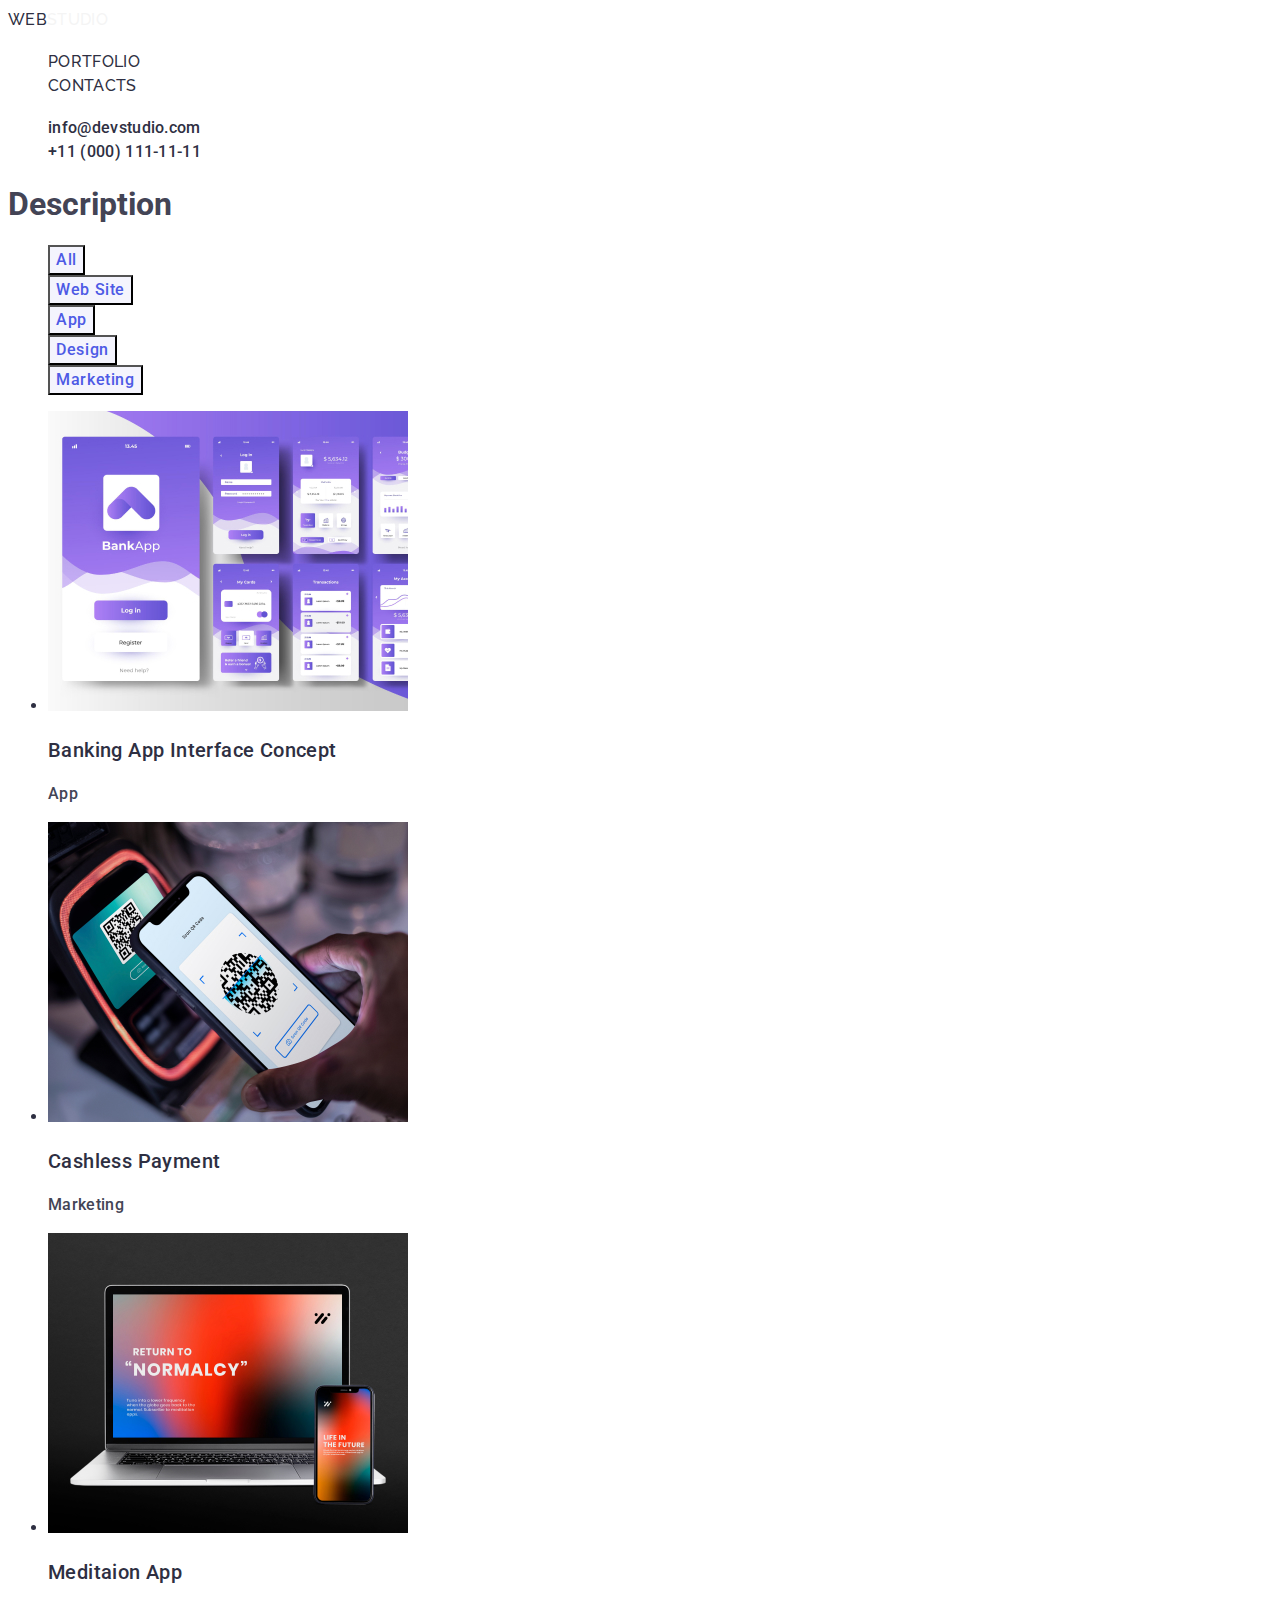
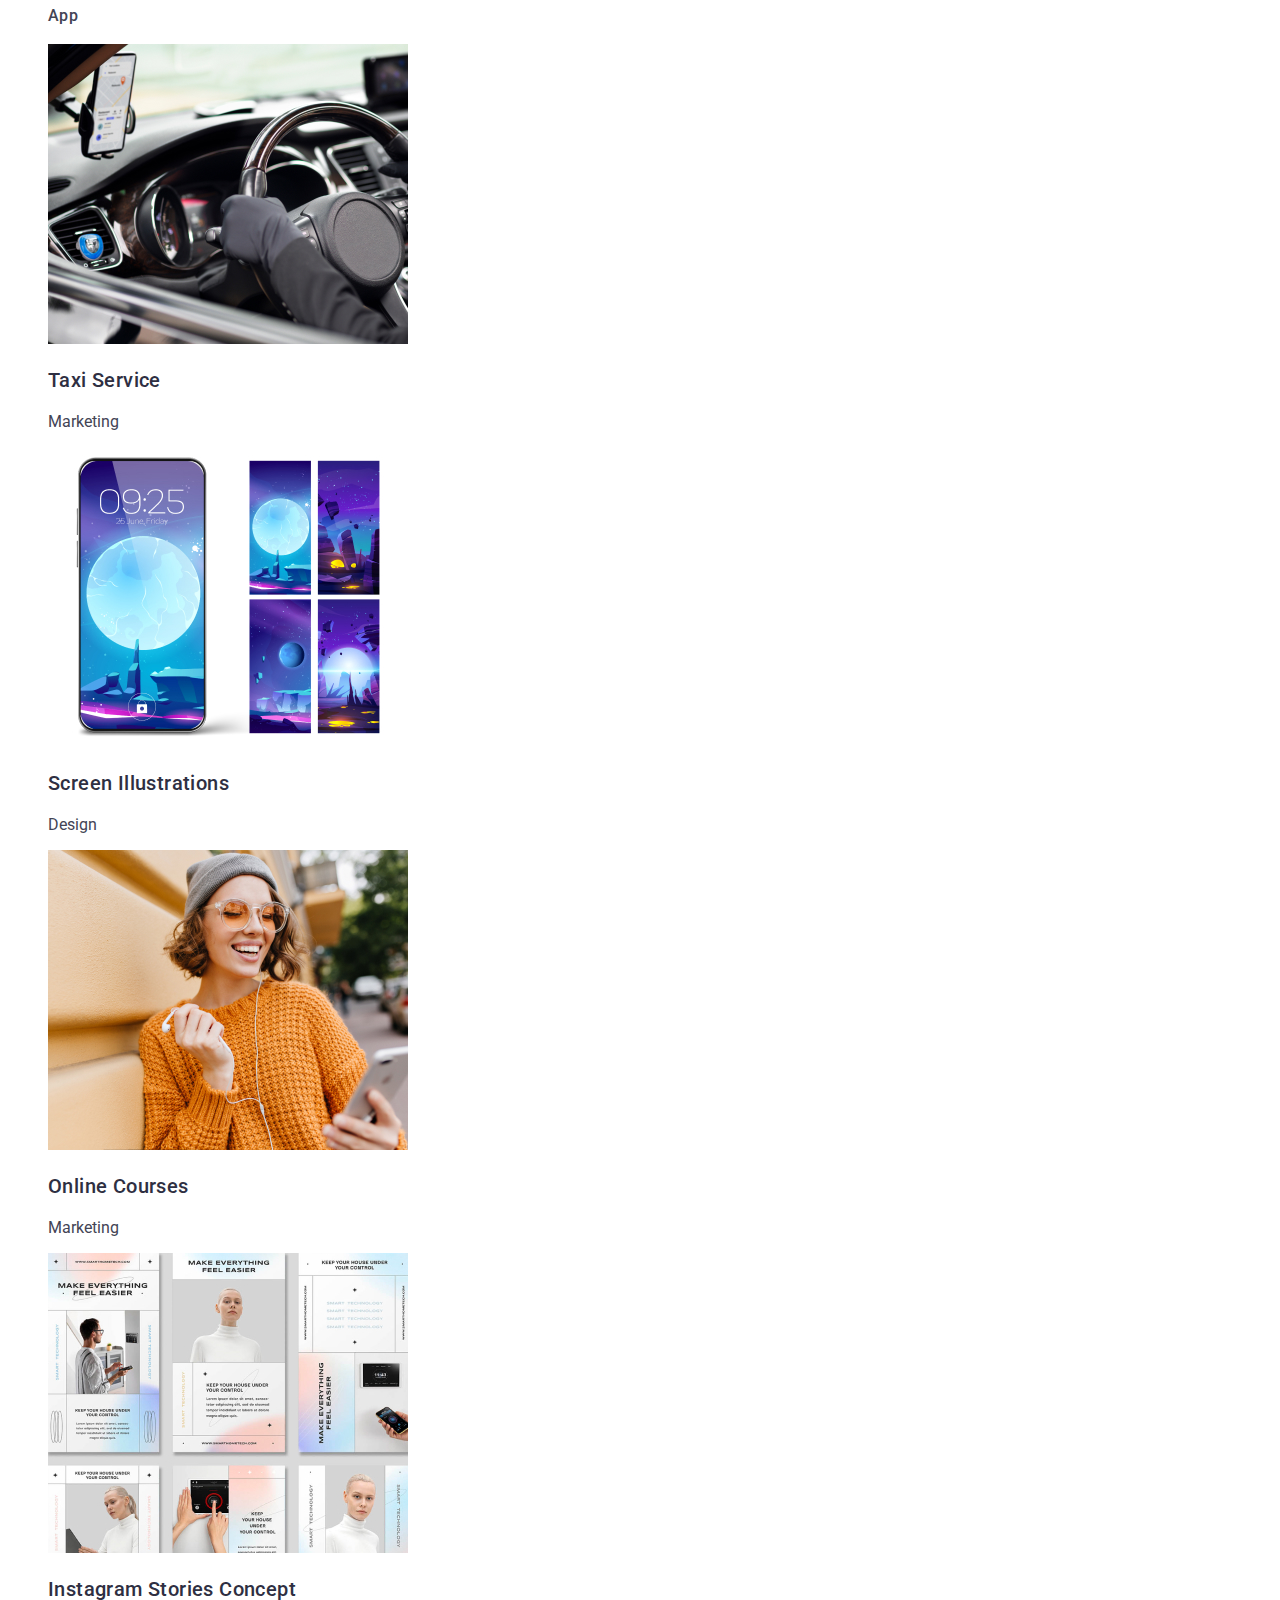
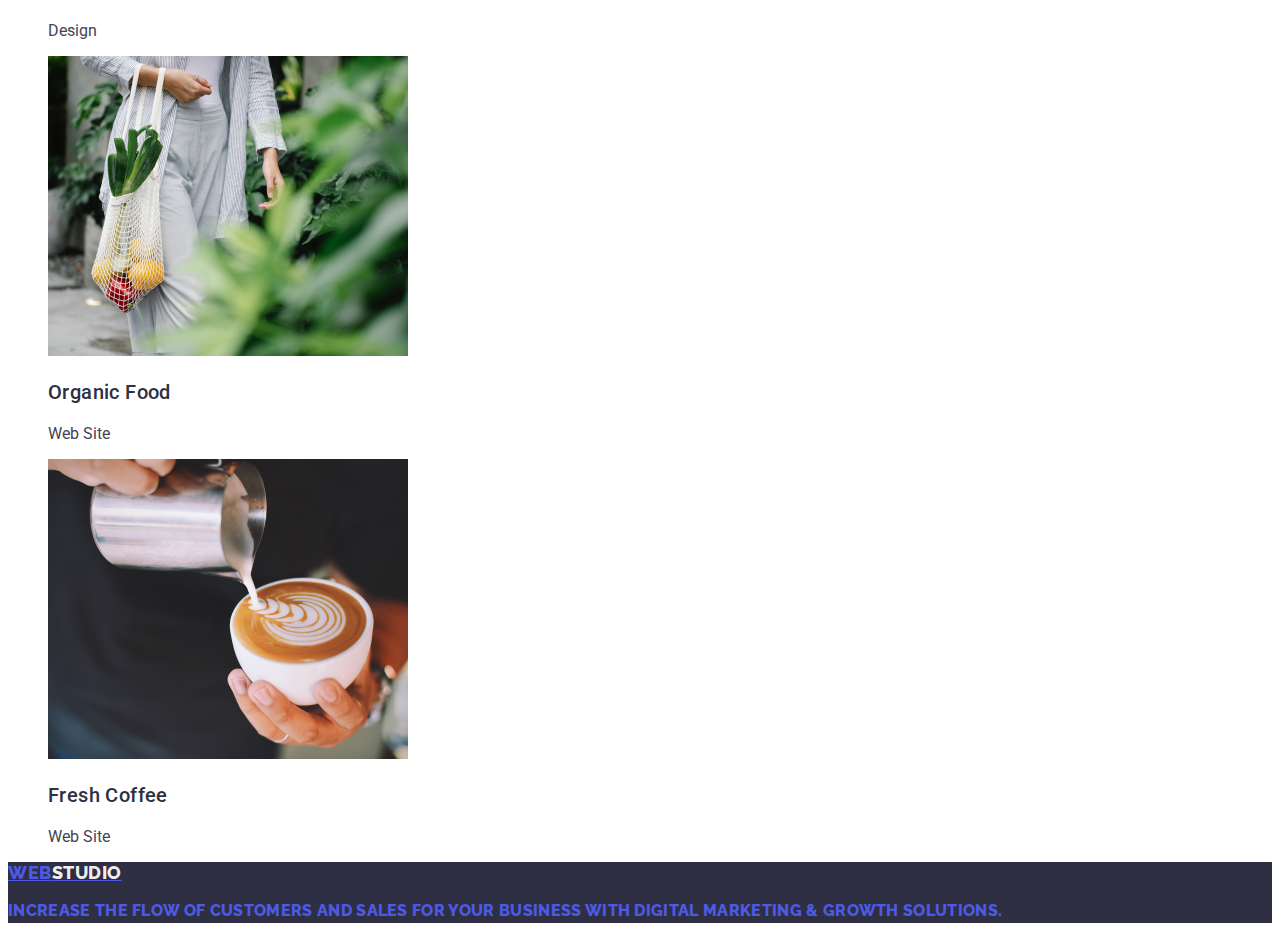
==== portfolio.html @ 6e653386 "class21" ====
<!DOCTYPE html>
<html lang="en">
  <head>
    <meta charset="UTF-8" />
    <title>EFFECTIVE SOLUTIONS FOR YOUR BUSINESS</title>
    <link rel="preconnect" href="https://fonts.googleapis.com" />
    <link rel="preconnect" href="https://fonts.gstatic.com" crossorigin />
    <link
      href="https://fonts.googleapis.com/css2?family=Raleway:wght@800&family=Roboto:wght@400;500;700&display=swap"
      rel="stylesheet"
    />
    <link rel="stylesheet" href="./css/styles.css" />
  </head>
  <body class="body">
    <header>
      <nav class="nav">
        <a class="link" href="./index.html"
          >Web<span class="span">Studio</span></a
        >
        <ul class="list">
          <li class="link2">
            <a class="link" href="./portfolio.html">Portfolio</a>
          </li>
          <li>
            <a class="link" href="./contacts.html">Contacts</a>
          </li>
        </ul>
      </nav>
      <address class="address-list">
        <ul class="list">
          <li>
            <a class="link" href="mailto:info@devstudio.com"
              >info@devstudio.com</a
            >
          </li>
          <li>
            <a class="link" href="tel:+110001111111">+11 (000) 111-11-11</a>
          </li>
        </ul>
      </address>
    </header>
    <main>
      <section>
        <h1>Description</h1>
        <ul class="list">
          <li>
            <button class="button" type="button">All</button>
          </li>
          <li>
            <button class="button" type="button">Web Site</button>
          </li>
          <li>
            <button class="button" type="button">App</button>
          </li>
          <li>
            <button class="button" type="button">Design</button>
          </li>
          <li>
            <button class="button" type="button">Marketing</button>
          </li>
        </ul>
        <ul class="link">
          <li>
            <img
              src="./images/Projectcard1.jpg"
              alt="Projectcard1"
              width="360"
            />
            <h3 class="title2">Banking App Interface Concept</h3>
            <p class="ptitle">App</p>
          </li>
          <li>
            <img
              src="./images/Projectcard2.jpg"
              alt="Projectcard2"
              width="360"
            />
            <h3 class="title2">Cashless Payment</h3>
            <p class="ptitle">Marketing</p>
          </li>
          <li>
            <img
              src="./images/Projectcard3.jpg"
              alt="Projectcard3"
              width="360"
            />
            <h3 class="title2">Meditaion App</h3>
            <p class="ptitle">App</p>
          </li>
        </ul>
        <ul class="list">
          <li>
            <img
              src="./images/Projectcard4.jpg"
              alt="Projectcard4"
              width="360"
            />
            <h3 class="title2">Taxi Service</h3>
            <p class="titlep">Marketing</p>
          </li>
          <li>
            <img
              src="./images/Projectcard5.jpg"
              alt="Projectcard5"
              width="360"
            />
            <h3 class="title2">Screen Illustrations</h3>
            <p class="titlep">Design</p>
          </li>
          <li>
            <img
              src="./images/Projectcard6.jpg"
              alt="Projectcard6"
              width="360"
            />
            <h3 class="title2">Online Courses</h3>
            <p class="titlep">Marketing</p>
          </li>
        </ul>
        <ul class="list">
          <li>
            <img
              src="./images/Projectcard7.jpg"
              alt="Projectcard7"
              width="360"
            />
            <h3 class="title2">Instagram Stories Concept</h3>
            <p class="titlep">Design</p>
          </li>
          <li>
            <img
              src="./images/Projectcard8.jpg"
              alt="Projectcard8"
              width="360"
            />
            <h3 class="title2">Organic Food</h3>
            <p class="titlep">Web Site</p>
          </li>
          <li>
            <img
              src="./images/Projectcard9.jpg"
              alt="Projectcard9"
              width="360"
            />
            <h3 class="title2">Fresh Coffee</h3>
            <p class="titlep">Web Site</p>
          </li>
        </ul>
      </section>
    </main>
    <footer class="footer">
      <a class="nav" href="./index.html">Web<span class="span">Studio</span></a>
      <p class="footer-p">
        Increase the flow of customers and sales for your business with digital
        marketing & growth solutions.
      </p>
    </footer>
  </body>
</html>
---- css/styles.css ----
:root {
  --brand-color: #2e2f42;
}
.body {
  font-family: "Roboto", sans-serif;
  color: #434455;
  background-color: #ffffffff;
}
.nav {
  font-family: "Raleway", sans-serif;
  font-weight: 800;
  font-size: 18px;
  line-height: 1.17;
  letter-spacing: 0.03em;
  text-transform: uppercase;
  color: #4d5ae5;
}
.link {
  text-decoration: none;
  font-weight: 500;
  font-size: 16px;
  line-height: 1.5;
  letter-spacing: 0.02em;
  color: var(--brand-color);
}
.list {
  list-style: none;
}
.span {
  color: #f4f4f4fd;
}
.link2 {
  text-decoration: none;
}
.link:hover,
.link:focus {
  color: #404bbf;
}
.address-list {
  font-style: normal;
}
.section {
  background-color: var(--brand-color);
}
.title {
  font-size: 56px;
  line-height: 1.07;
  text-align: center;
  letter-spacing: 0.02em;
  color: #ffffff;
}
.button {
  background-color: #f4f4fd;
  font-family: "Roboto", sans-serif;
  font-weight: 500;
  font-size: 16px;
  line-height: 1.5;
  letter-spacing: 0.04em;
  color: #4d5ae5;
  cursor: pointer;
}
.button:hover,
.button:focus {
  background-color: #404bbf;
  color: #ffffffff;
}
.title2 {
  font-weight: 500;
  font-size: 20px;
  line-height: 1.2;
  letter-spacing: 0.02em;
  color: var(--brand-color);
}
.ptitle {
  font-size: 16px;
  line-height: 1.5;
  letter-spacing: 0.02em;
  color: #434455;
}
.footer {
  font-family: "Raleway", sans-serif;
  font-weight: 800;
  font-size: 18px;
  line-height: 1.17;
  letter-spacing: 0.03em;
  text-transform: uppercase;
  color: #4d5ae5;
  background-color: var(--brand-color);
}
.footer-p {
  line-height: 1.5;
  font-size: 16px;
  letter-spacing: 0.02em;
}
.title3 {
  font-size: 36px;
  line-height: 1.11;
  text-align: center;
  letter-spacing: 0.02em;
  text-transform: capitalize;
  color: var(--brand-color);
}
.section4 {
  background-color: #f4f4fd;
}
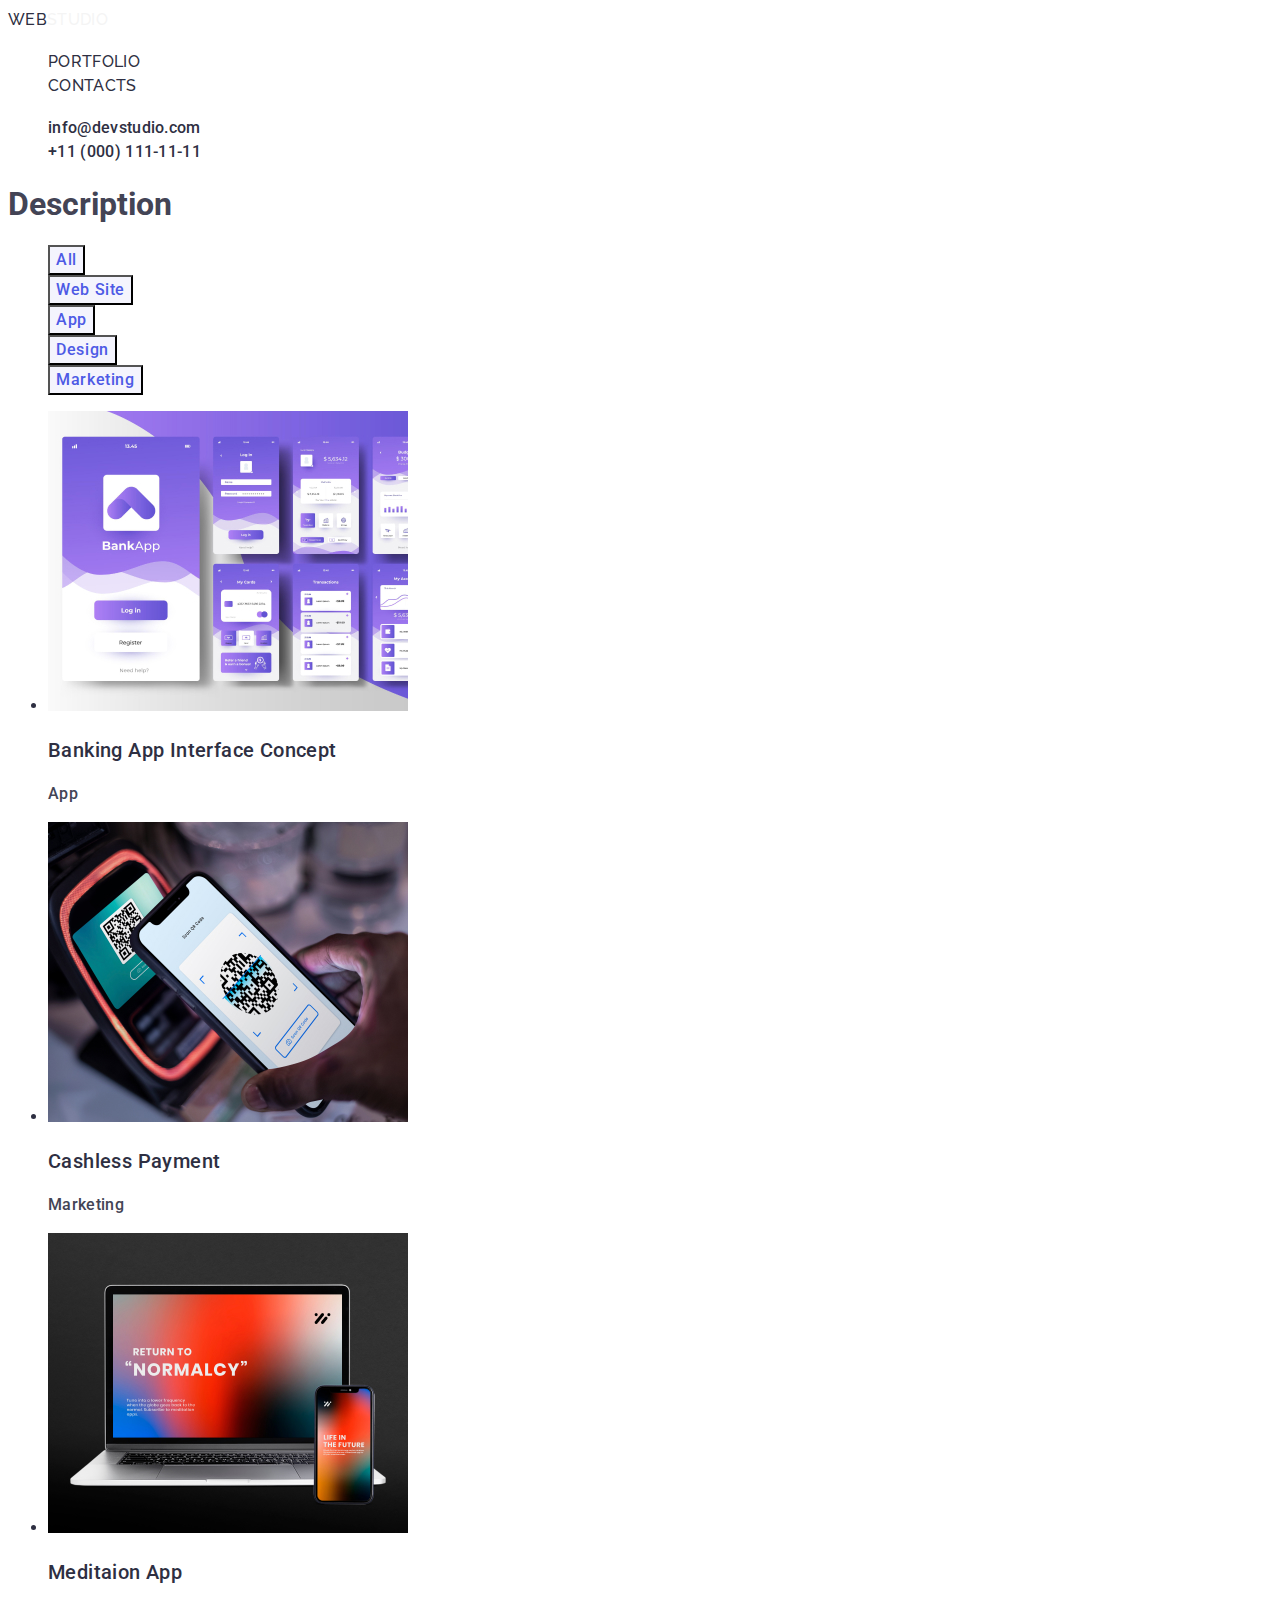
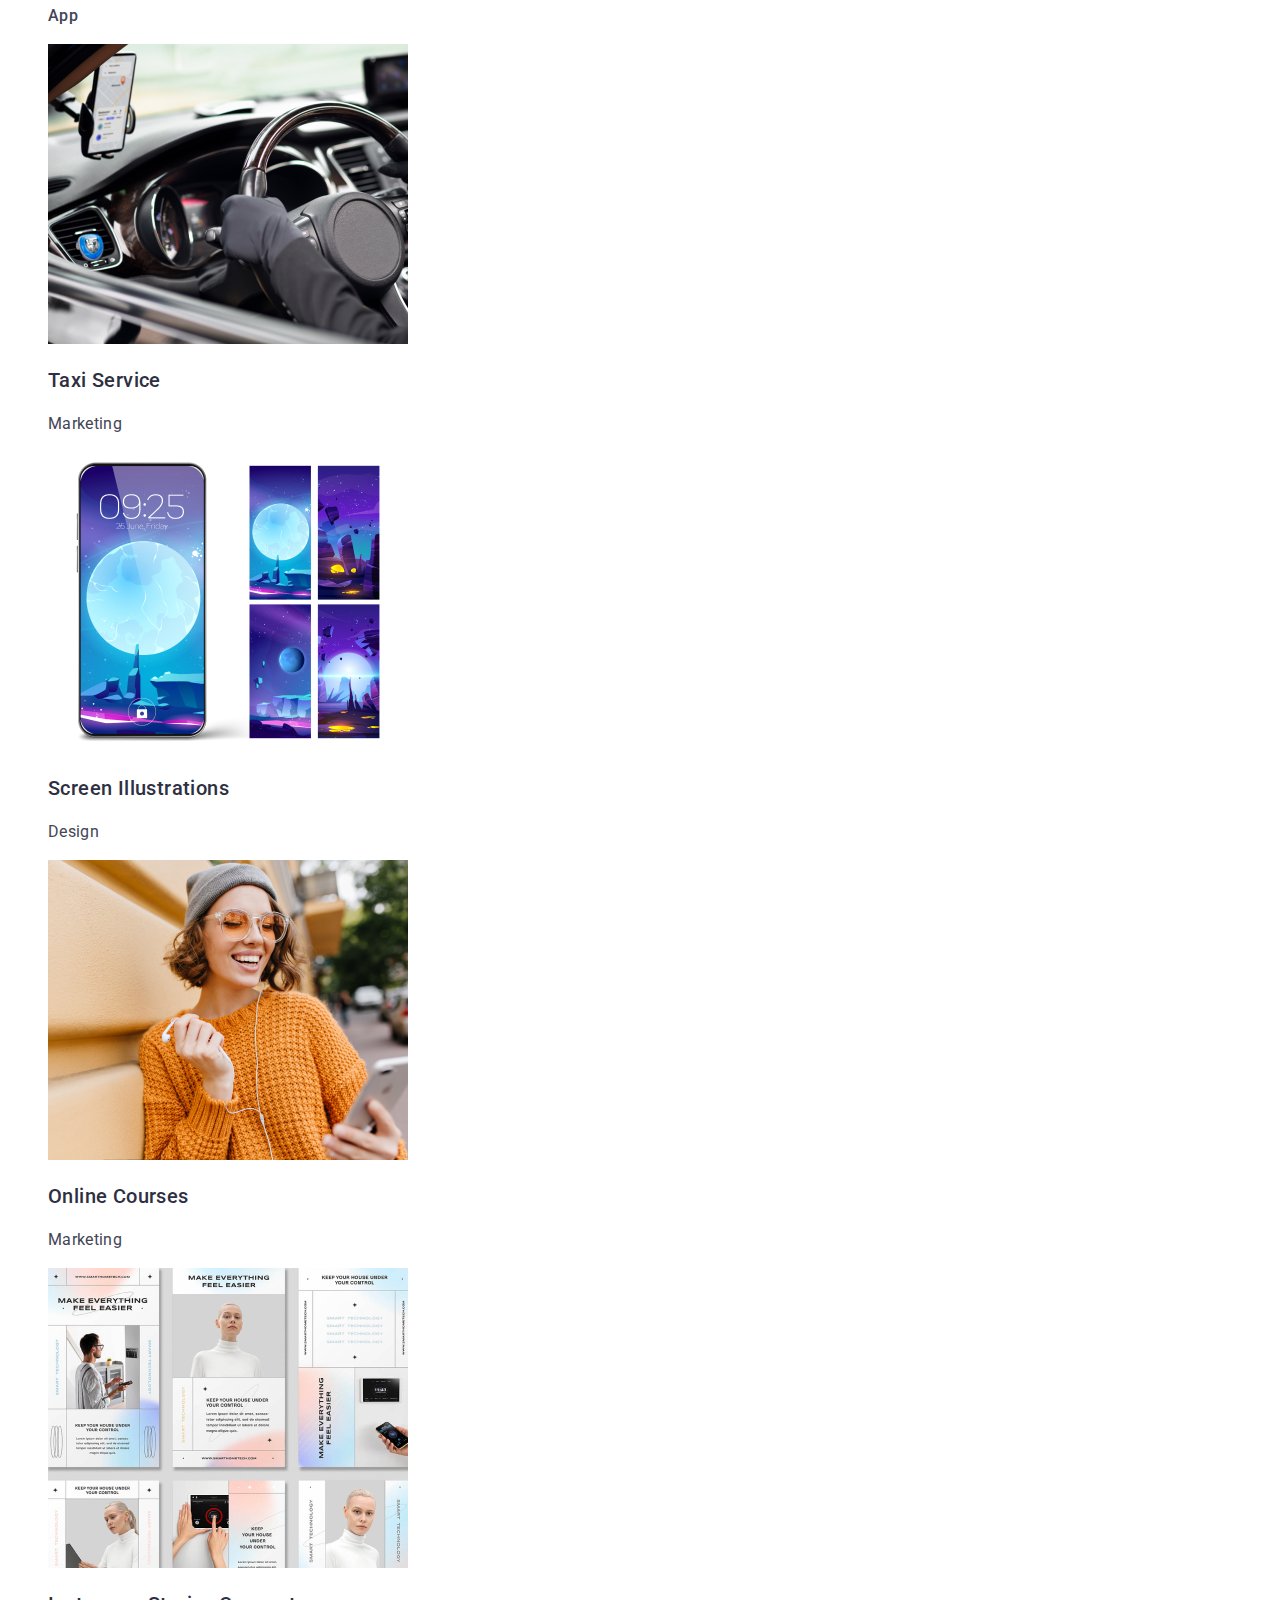
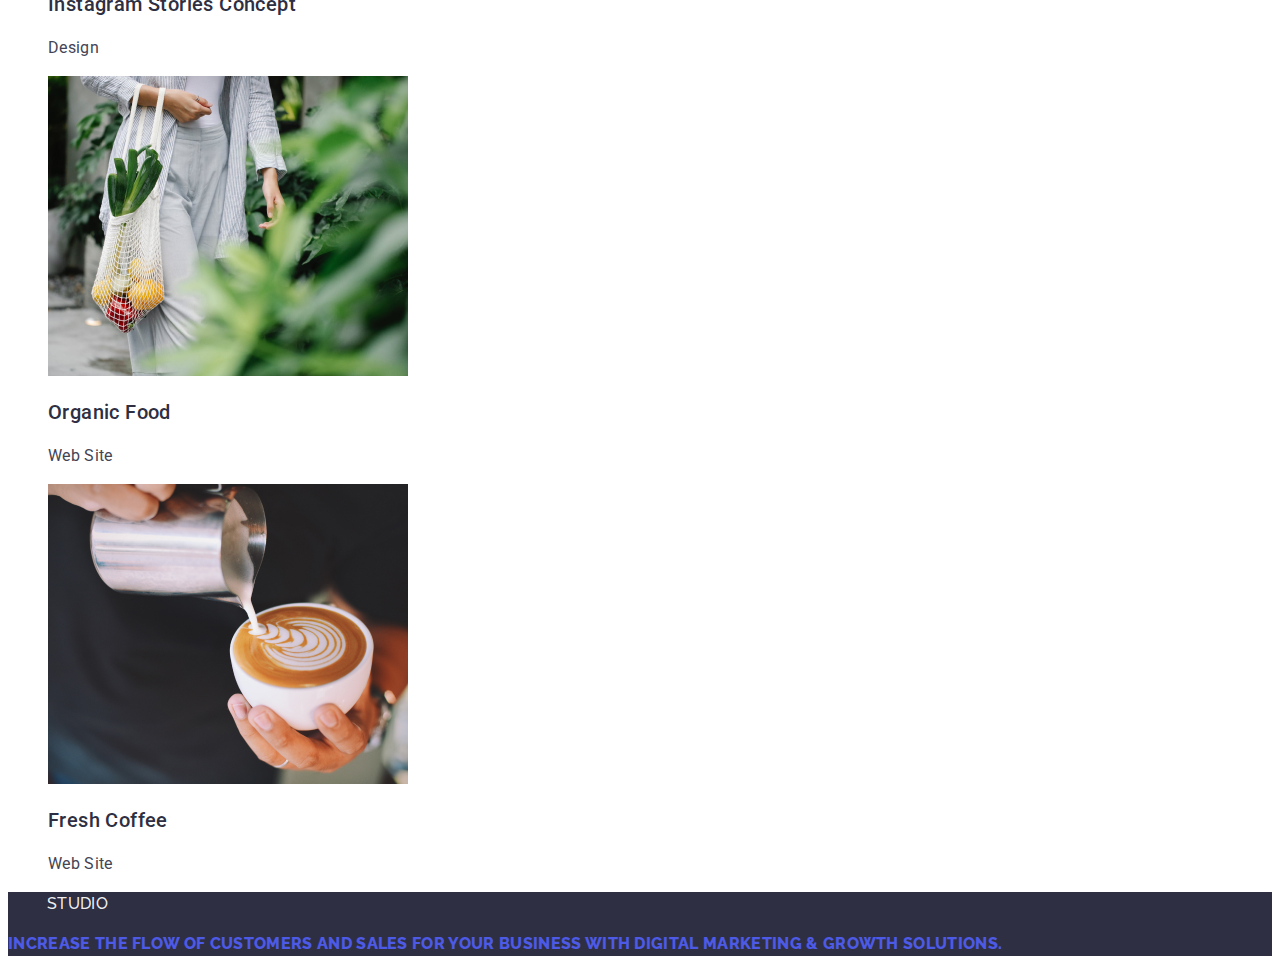
==== commit 8e330af5: "clasa22" ====
--- a/portfolio.html
+++ b/portfolio.html
@@ -96,7 +96,7 @@
               width="360"
             />
             <h3 class="title2">Taxi Service</h3>
-            <p class="titlep">Marketing</p>
+            <p class="ptitle">Marketing</p>
           </li>
           <li>
             <img
@@ -105,7 +105,7 @@
               width="360"
             />
             <h3 class="title2">Screen Illustrations</h3>
-            <p class="titlep">Design</p>
+            <p class="ptitle">Design</p>
           </li>
           <li>
             <img
@@ -114,7 +114,7 @@
               width="360"
             />
             <h3 class="title2">Online Courses</h3>
-            <p class="titlep">Marketing</p>
+            <p class="ptitle">Marketing</p>
           </li>
         </ul>
         <ul class="list">
@@ -125,7 +125,7 @@
               width="360"
             />
             <h3 class="title2">Instagram Stories Concept</h3>
-            <p class="titlep">Design</p>
+            <p class="ptitle">Design</p>
           </li>
           <li>
             <img
@@ -134,7 +134,7 @@
               width="360"
             />
             <h3 class="title2">Organic Food</h3>
-            <p class="titlep">Web Site</p>
+            <p class="ptitle">Web Site</p>
           </li>
           <li>
             <img
@@ -143,13 +143,15 @@
               width="360"
             />
             <h3 class="title2">Fresh Coffee</h3>
-            <p class="titlep">Web Site</p>
+            <p class="ptitle">Web Site</p>
           </li>
         </ul>
       </section>
     </main>
     <footer class="footer">
-      <a class="nav" href="./index.html">Web<span class="span">Studio</span></a>
+      <a class="link" href="./index.html"
+        >Web<span class="span">Studio</span></a
+      >
       <p class="footer-p">
         Increase the flow of customers and sales for your business with digital
         marketing & growth solutions.
--- a/css/styles.css
+++ b/css/styles.css
@@ -103,3 +103,17 @@
 .section4 {
   background-color: #f4f4fd;
 }
+.button-index {
+  background-color: #4d5ae5;
+  font-family: "Roboto", sans-serif;
+  font-weight: 500;
+  font-size: 16px;
+  line-height: 1.5;
+  letter-spacing: 0.04em;
+  color: #ffffff;
+  cursor: pointer;
+}
+.button-index:hover,
+.button-index:focus {
+  background-color: #404bbf;
+}
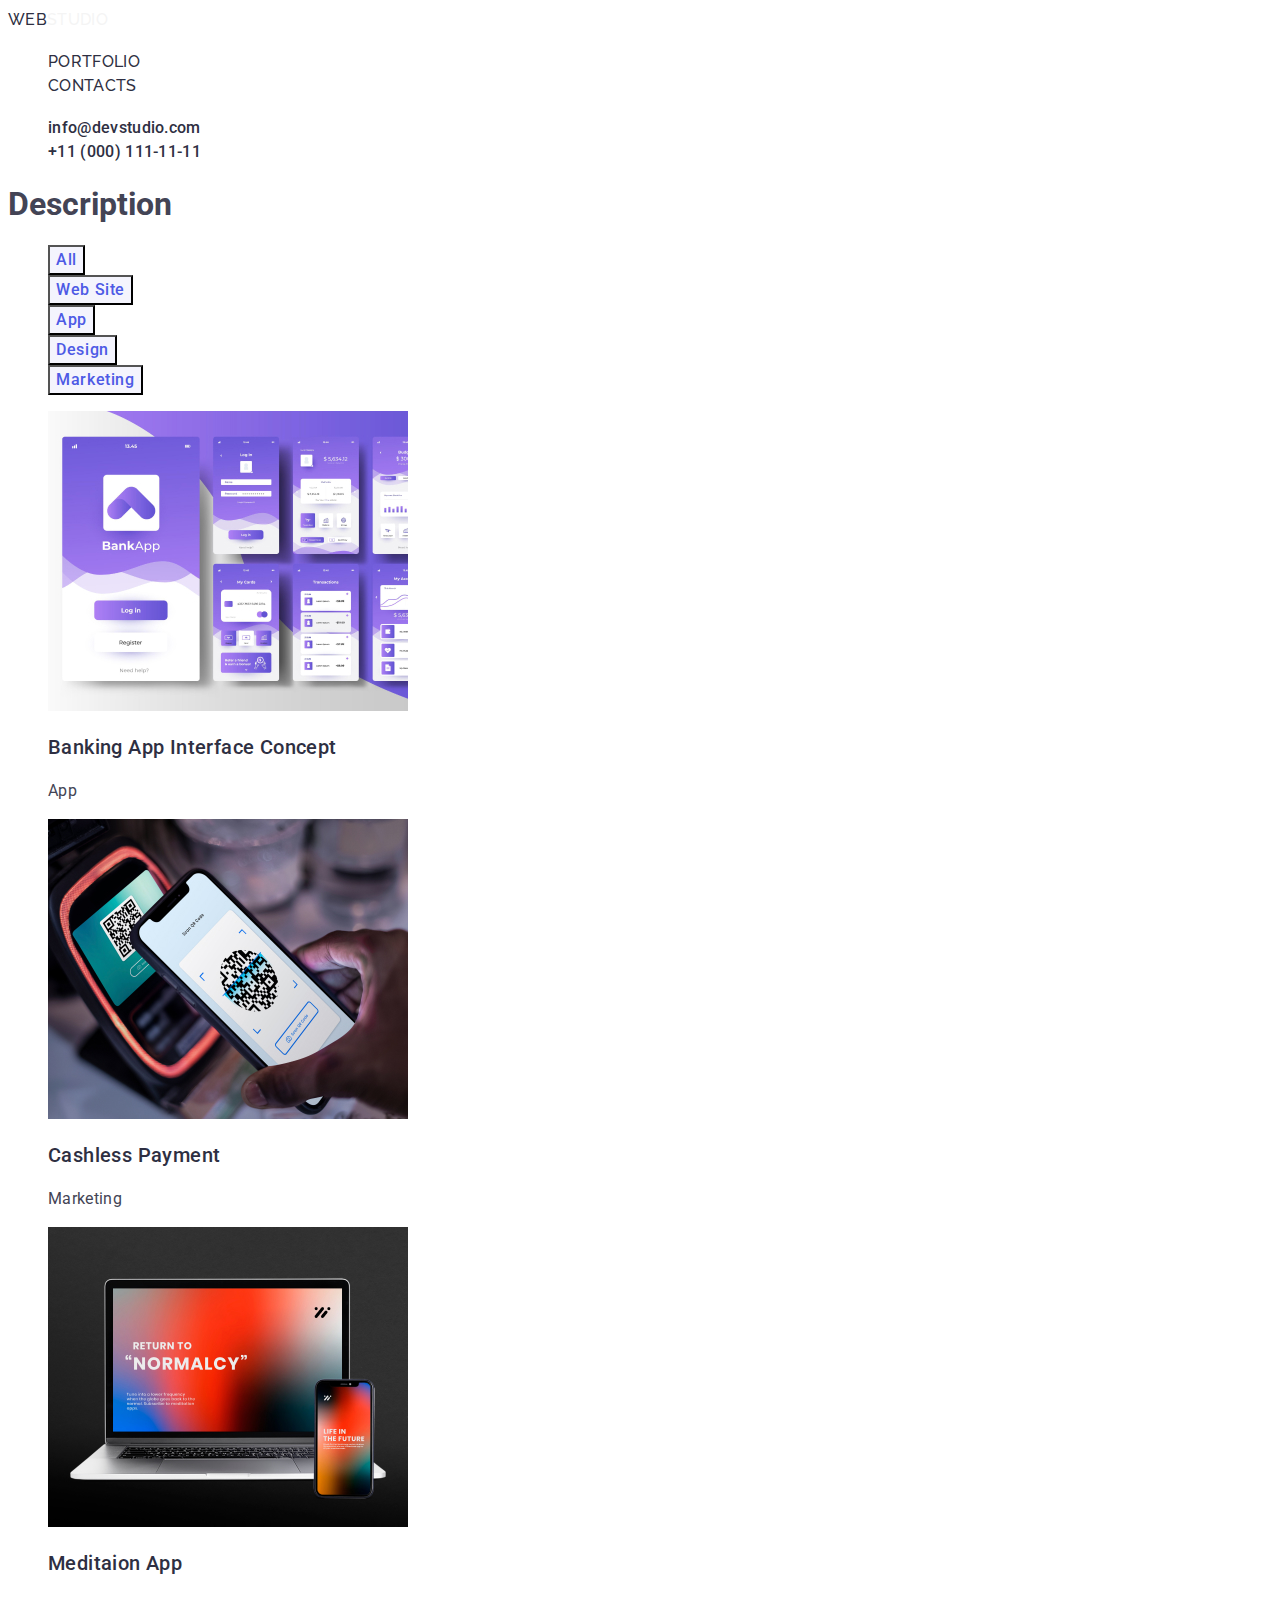
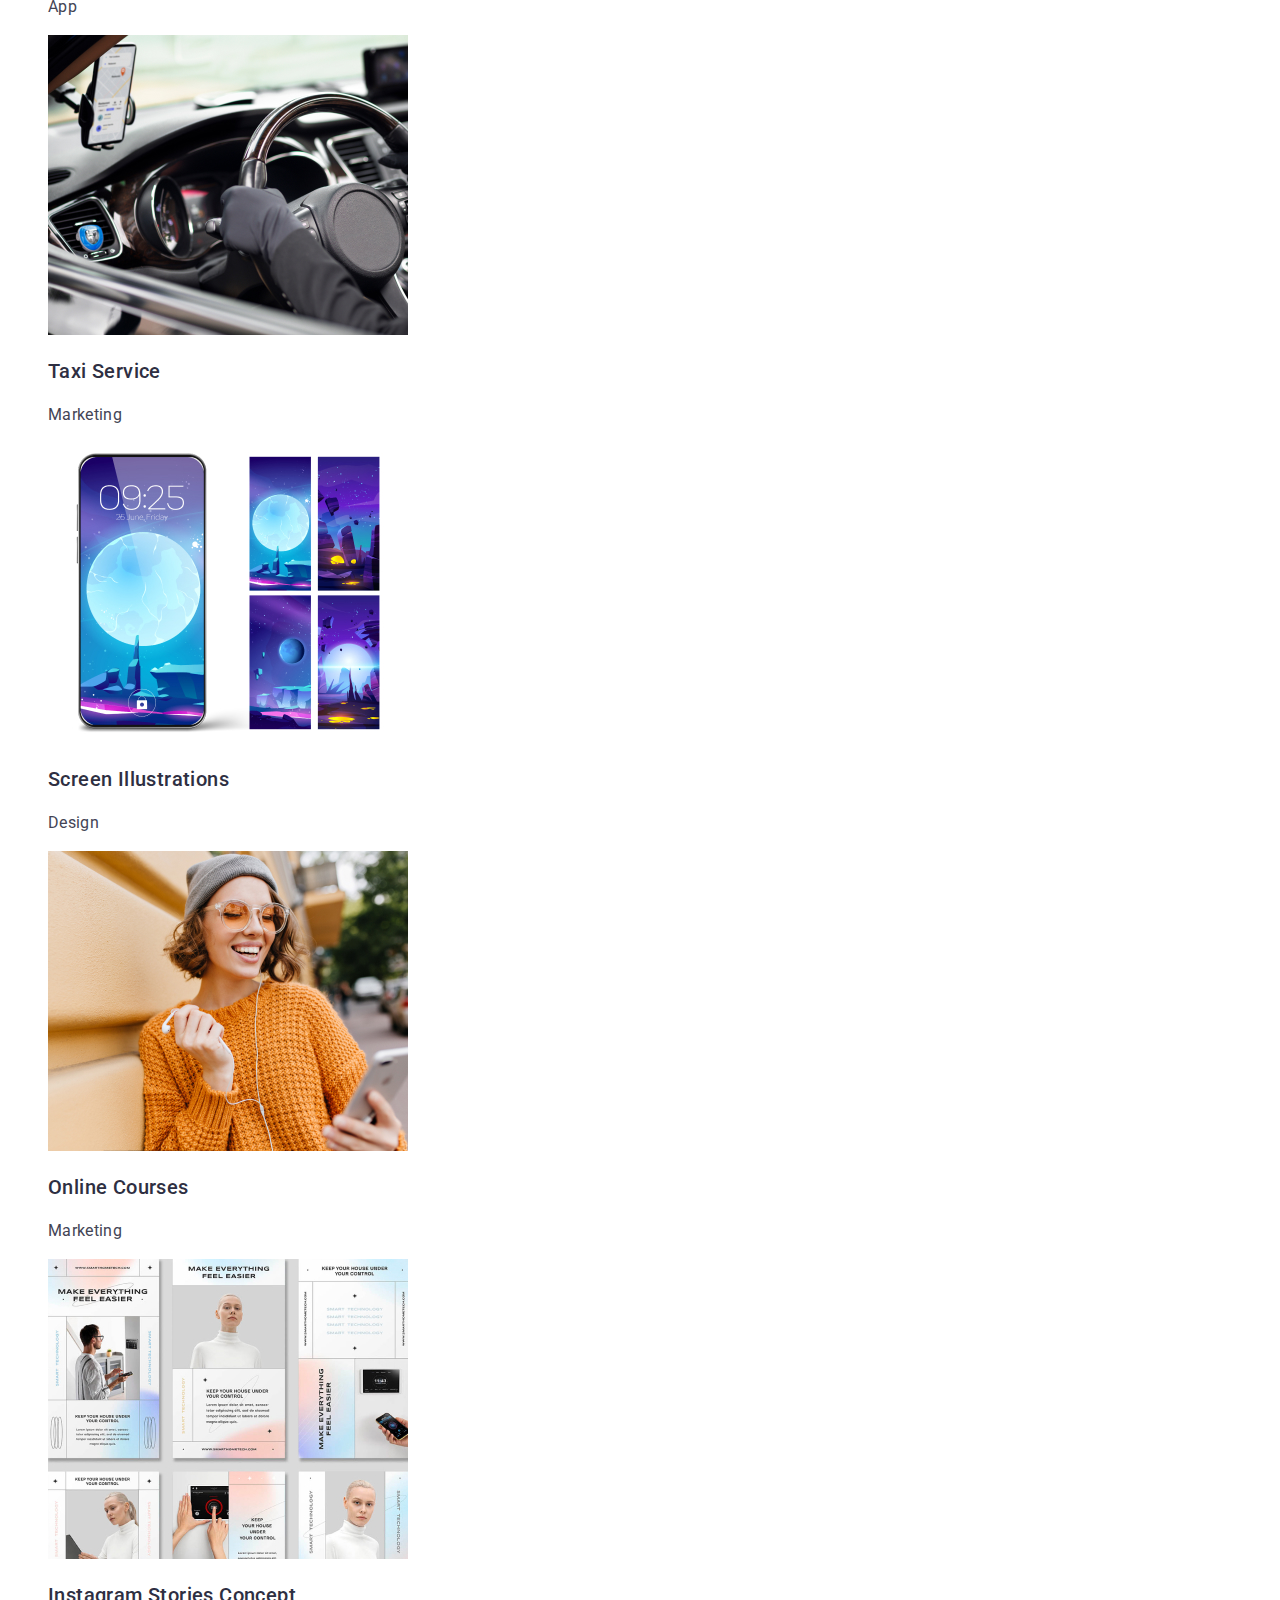
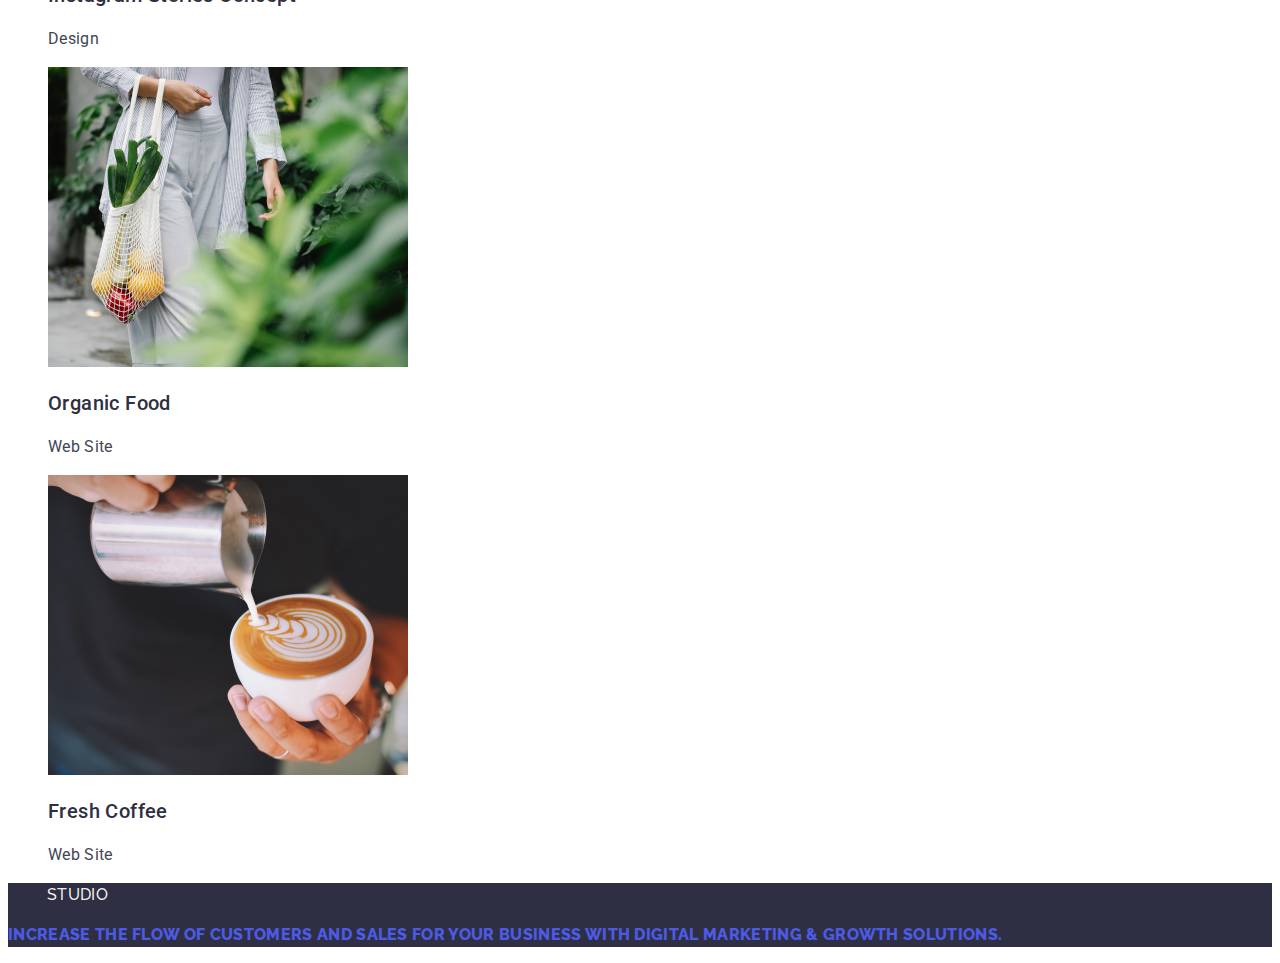
==== commit 0dddeff5: "clasa23" ====
--- a/portfolio.html
+++ b/portfolio.html
@@ -59,7 +59,7 @@
             <button class="button" type="button">Marketing</button>
           </li>
         </ul>
-        <ul class="link">
+        <ul class="list">
           <li>
             <img
               src="./images/Projectcard1.jpg"
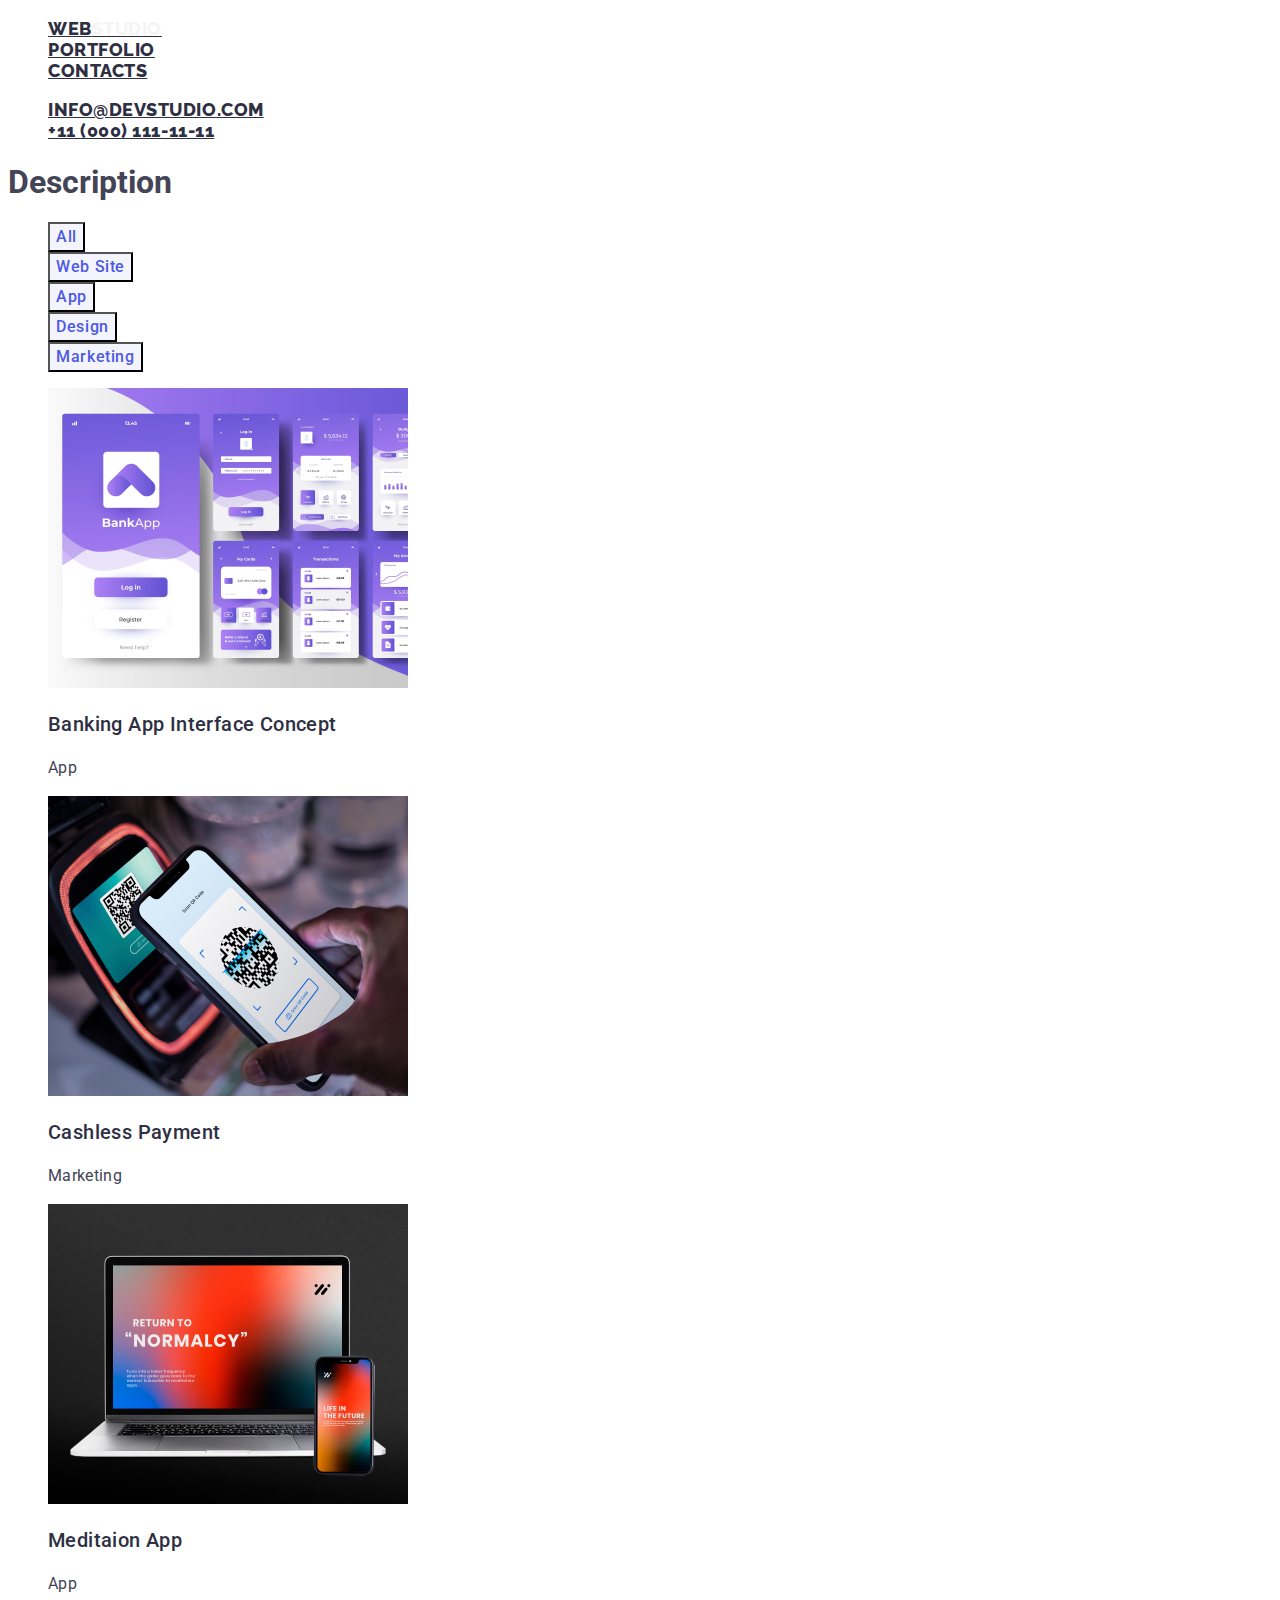
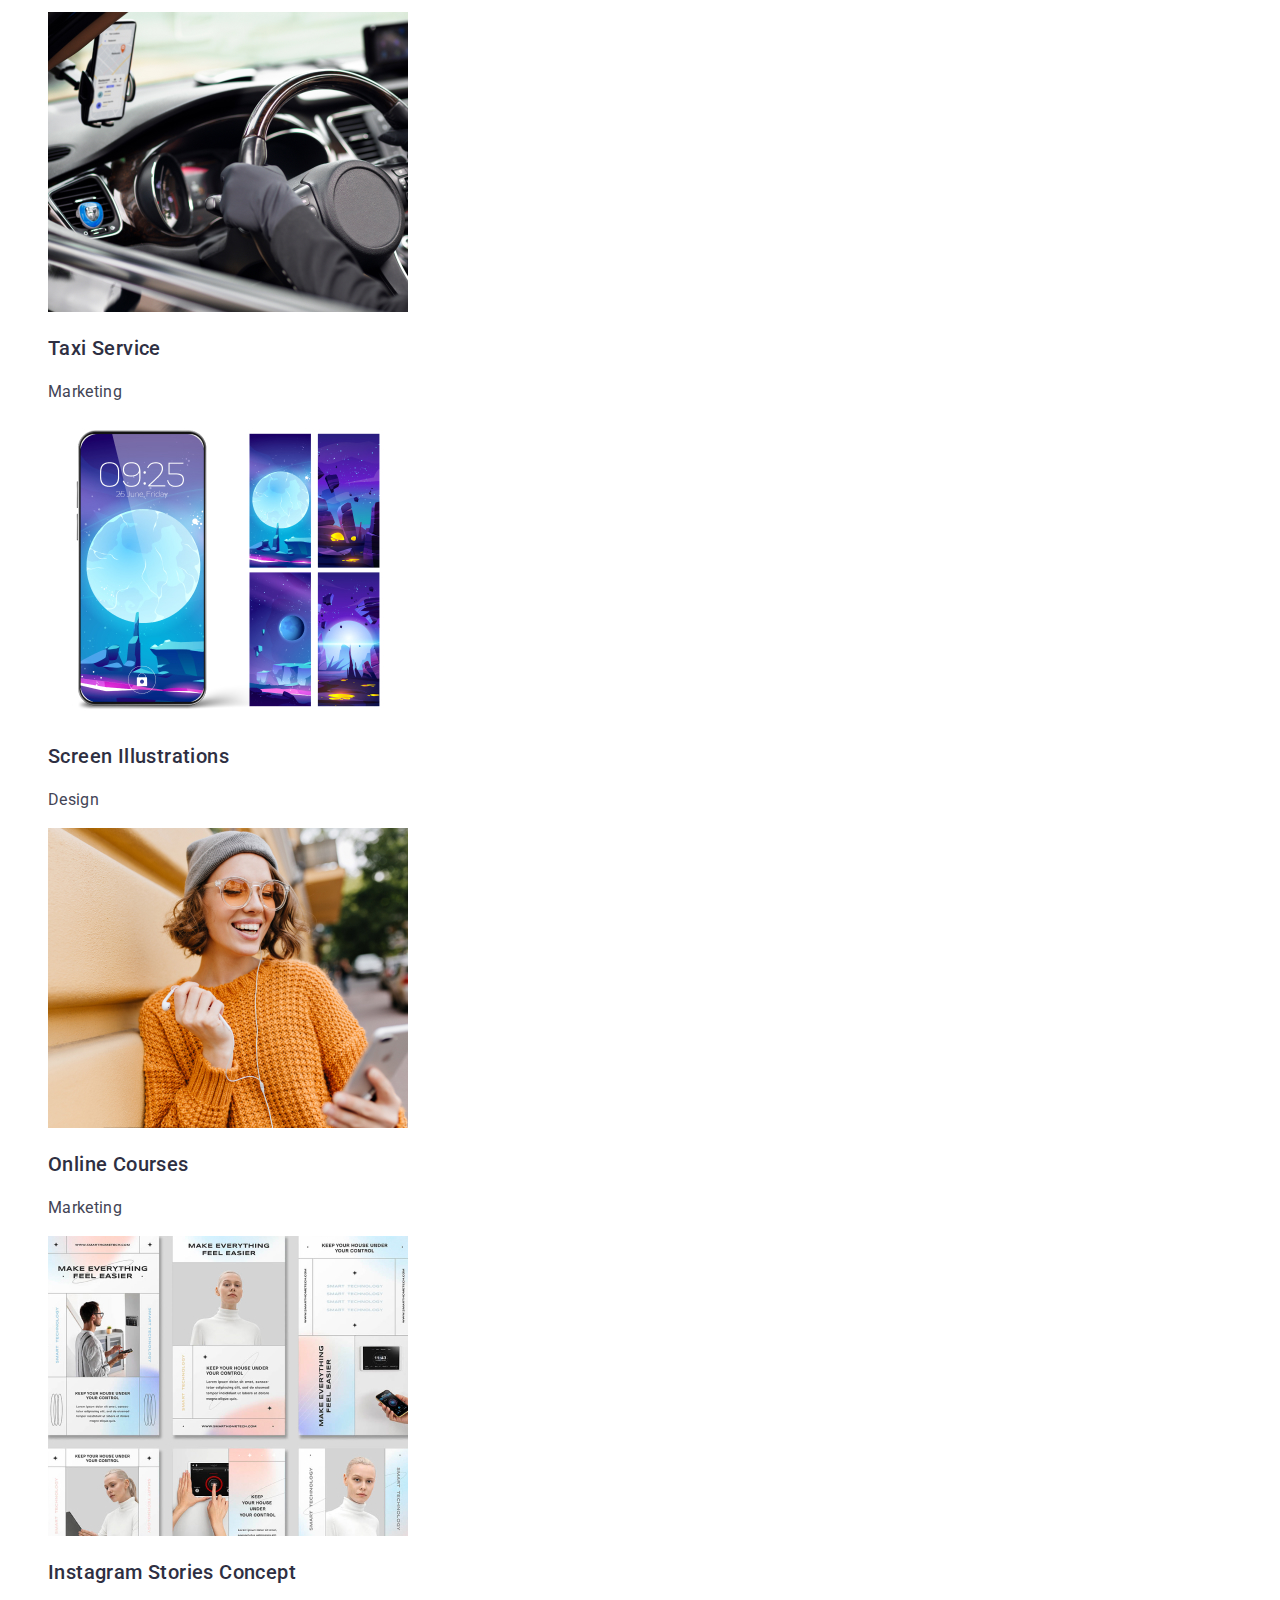
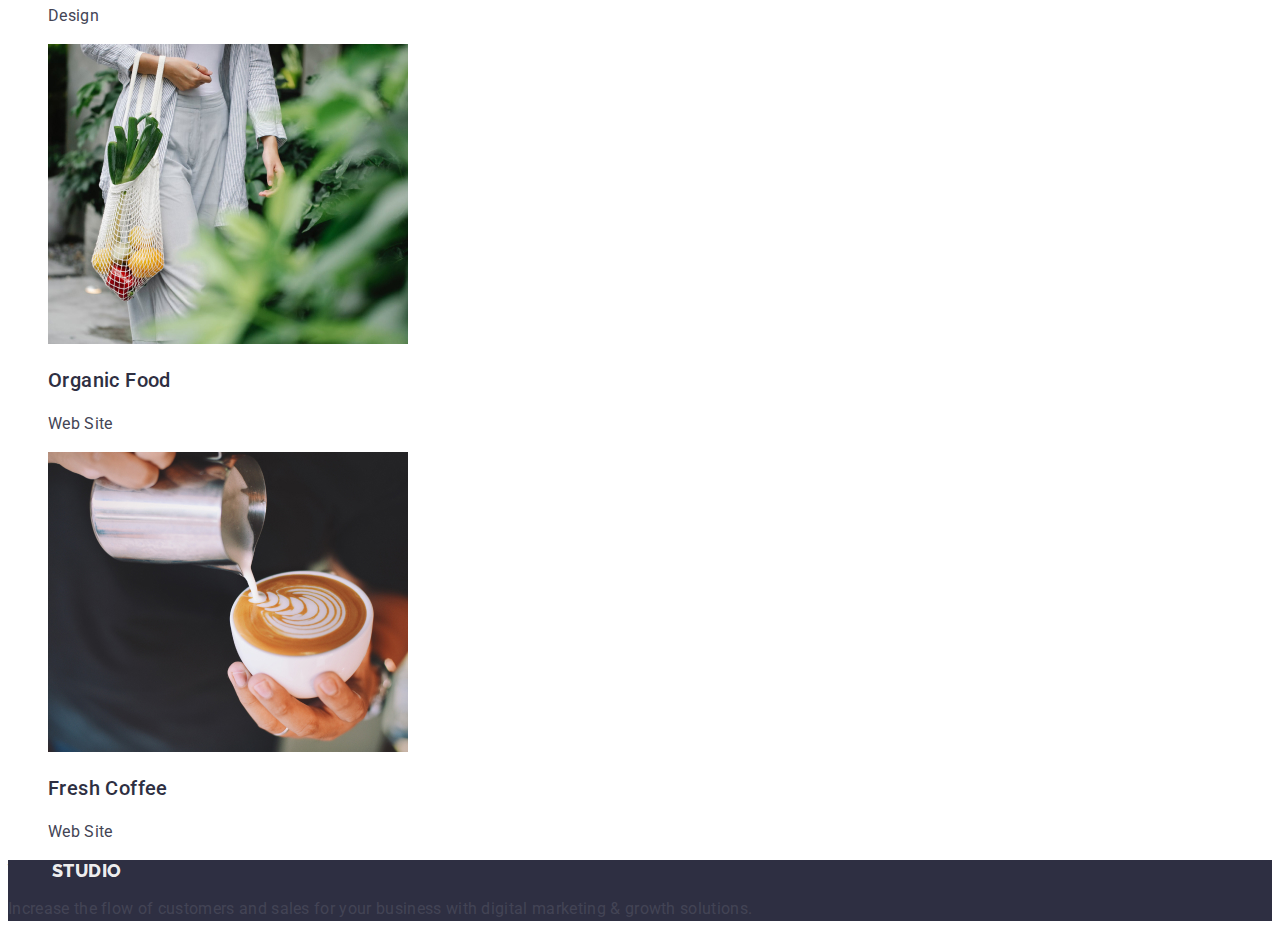
==== commit cc574c21: "clasa27" ====
--- a/portfolio.html
+++ b/portfolio.html
@@ -3,22 +3,24 @@
   <head>
     <meta charset="UTF-8" />
     <title>EFFECTIVE SOLUTIONS FOR YOUR BUSINESS</title>
+    <link rel="stylesheet" href="./css/styles.css" />
     <link rel="preconnect" href="https://fonts.googleapis.com" />
     <link rel="preconnect" href="https://fonts.gstatic.com" crossorigin />
     <link
       href="https://fonts.googleapis.com/css2?family=Raleway:wght@800&family=Roboto:wght@400;500;700&display=swap"
       rel="stylesheet"
     />
-    <link rel="stylesheet" href="./css/styles.css" />
   </head>
   <body class="body">
     <header>
       <nav class="nav">
-        <a class="link" href="./index.html"
-          >Web<span class="span">Studio</span></a
-        >
         <ul class="list">
           <li class="link2">
+            <a class="link" href="./index.html"
+              >Web<span class="span">Studio</span></a
+            >
+          </li>
+          <li>
             <a class="link" href="./portfolio.html">Portfolio</a>
           </li>
           <li>
--- a/css/styles.css
+++ b/css/styles.css
@@ -16,12 +16,13 @@
   color: #4d5ae5;
 }
 .link {
-  text-decoration: none;
-  font-weight: 500;
-  font-size: 16px;
-  line-height: 1.5;
-  letter-spacing: 0.02em;
+  text-transform: uppercase;
   color: var(--brand-color);
+  font-weight: 800;
+  font-size: 18px;
+  line-height: 1.17;
+  letter-spacing: 0.54px;
+  font-family: "Raleway", sans-serif;
 }
 .list {
   list-style: none;
@@ -78,14 +79,7 @@
   color: #434455;
 }
 .footer {
-  font-family: "Raleway", sans-serif;
-  font-weight: 800;
-  font-size: 18px;
-  line-height: 1.17;
-  letter-spacing: 0.03em;
-  text-transform: uppercase;
-  color: #4d5ae5;
-  background-color: var(--brand-color);
+  background-color: #2e2f42;
 }
 .footer-p {
   line-height: 1.5;
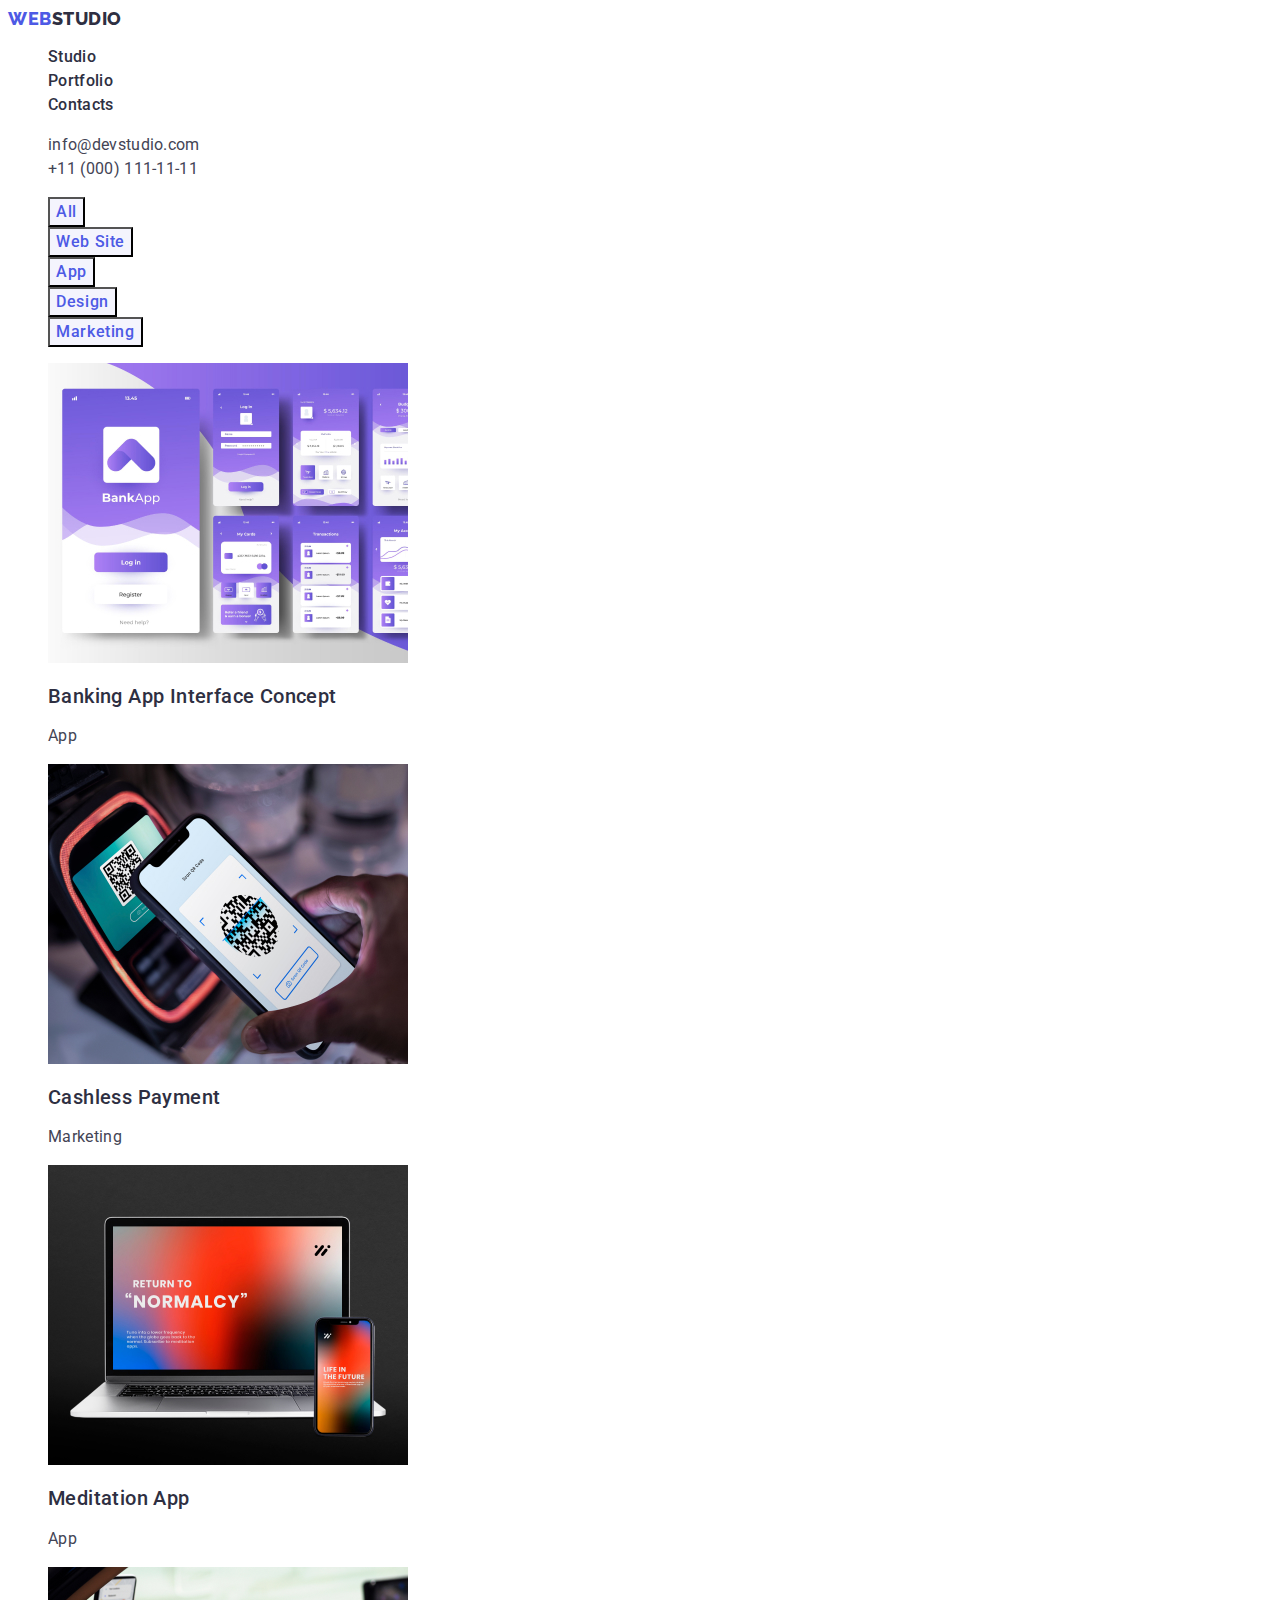
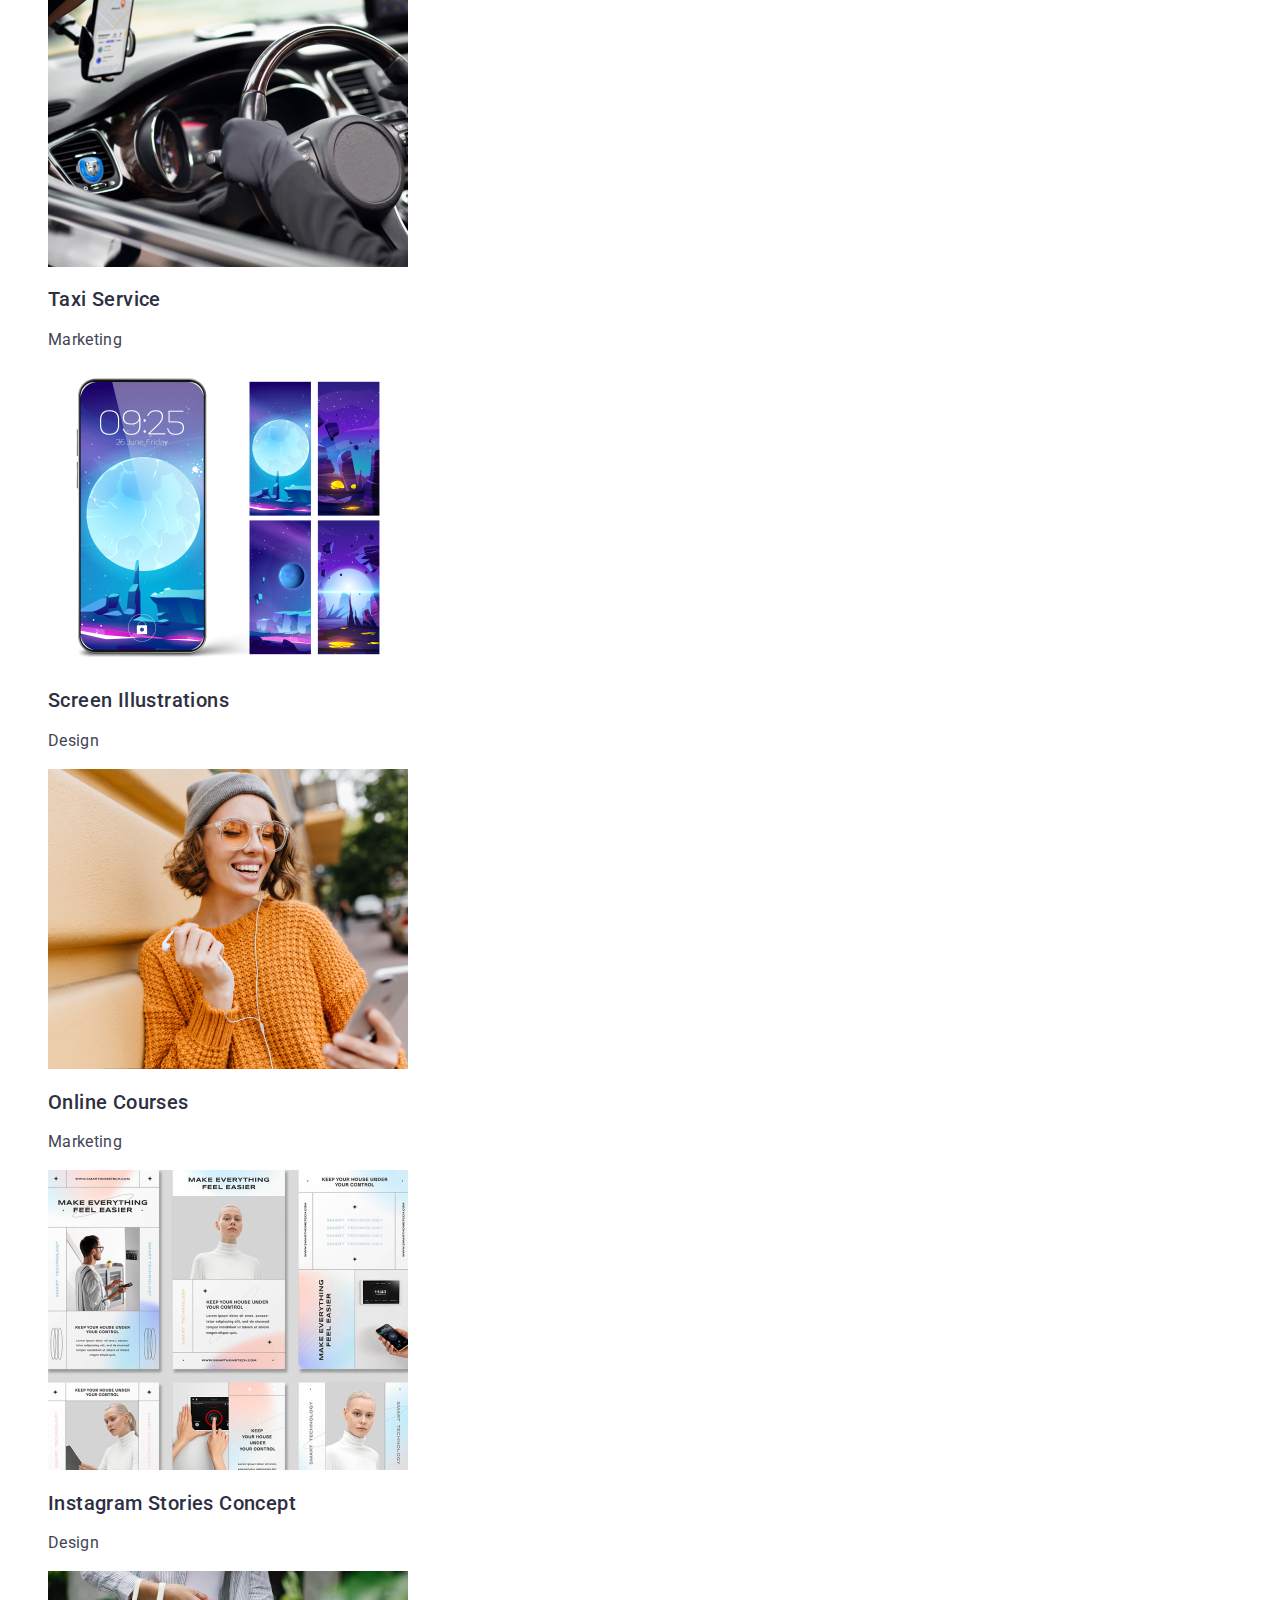
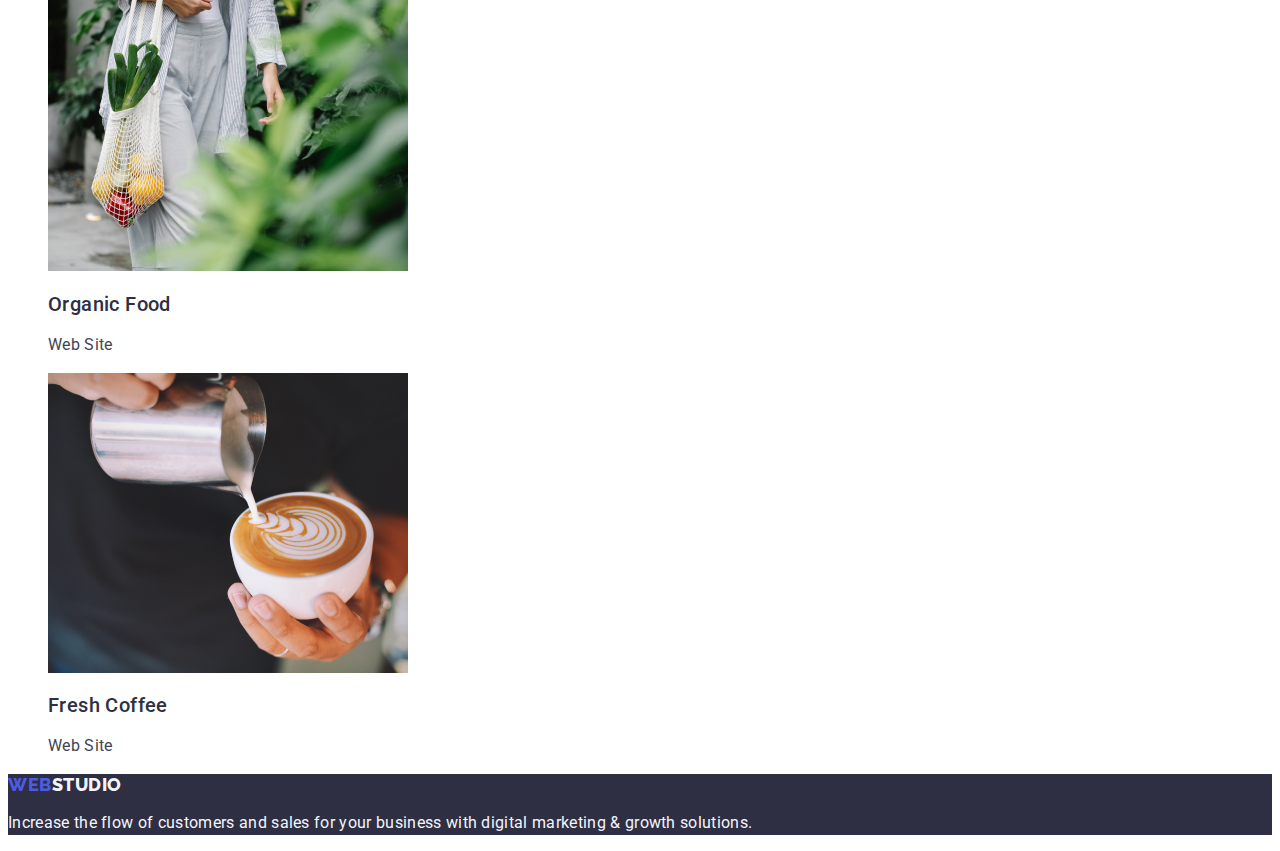
==== commit 6db1b86f: "clasa28" ====
--- a/portfolio.html
+++ b/portfolio.html
@@ -2,159 +2,176 @@
 <html lang="en">
   <head>
     <meta charset="UTF-8" />
-    <title>EFFECTIVE SOLUTIONS FOR YOUR BUSINESS</title>
+    <meta name="viewport" content="width=device-width, initial-scale=1.0" />
     <link rel="stylesheet" href="./css/styles.css" />
     <link rel="preconnect" href="https://fonts.googleapis.com" />
     <link rel="preconnect" href="https://fonts.gstatic.com" crossorigin />
     <link
-      href="https://fonts.googleapis.com/css2?family=Raleway:wght@800&family=Roboto:wght@400;500;700&display=swap"
+      href="https://fonts.googleapis.com/css2?family=Raleway:wght@800&family=Roboto:wght@400;500;700;900&display=swap"
       rel="stylesheet"
     />
+    <title>Portfolio</title>
   </head>
-  <body class="body">
+  <body>
     <header>
-      <nav class="nav">
-        <ul class="list">
-          <li class="link2">
-            <a class="link" href="./index.html"
-              >Web<span class="span">Studio</span></a
-            >
+      <nav class="main-navigation-container">
+        <a class="logo link" href="./index.html"
+          >Web<span class="logo-span-dark-header">Studio</span></a
+        >
+        <ul class="navigation-list list">
+          <li><a class="nav-link link" href="./index.html">Studio</a></li>
+          <li>
+            <a class="nav-link link" href="./portfolio.html">Portfolio</a>
           </li>
-          <li>
-            <a class="link" href="./portfolio.html">Portfolio</a>
-          </li>
-          <li>
-            <a class="link" href="./contacts.html">Contacts</a>
-          </li>
+          <li><a class="nav-link link" href="">Contacts</a></li>
         </ul>
       </nav>
-      <address class="address-list">
-        <ul class="list">
+      <address class="address-container">
+        <ul class="address-list list">
           <li>
-            <a class="link" href="mailto:info@devstudio.com"
+            <a class="address-link link" href="mailto:info@devstudio.com"
               >info@devstudio.com</a
             >
           </li>
           <li>
-            <a class="link" href="tel:+110001111111">+11 (000) 111-11-11</a>
+            <a class="address-link link" href="tel:+110001111111"
+              >+11 (000) 111-11-11</a
+            >
           </li>
         </ul>
       </address>
     </header>
-    <main>
-      <section>
-        <h1>Description</h1>
-        <ul class="list">
+    <main class="main-container-portfolio">
+      <section class="section-one-container">
+        <h1 hidden>Buttons</h1>
+        <ul class="sec-one-list-of-buttons list">
+          <li><button class="sec-one-button" type="button">All</button></li>
           <li>
-            <button class="button" type="button">All</button>
+            <button class="sec-one-button" type="button">Web Site</button>
           </li>
+          <li><button class="sec-one-button" type="button">App</button></li>
+          <li><button class="sec-one-button" type="button">Design</button></li>
           <li>
-            <button class="button" type="button">Web Site</button>
-          </li>
-          <li>
-            <button class="button" type="button">App</button>
-          </li>
-          <li>
-            <button class="button" type="button">Design</button>
-          </li>
-          <li>
-            <button class="button" type="button">Marketing</button>
+            <button class="sec-one-button" type="button">Marketing</button>
           </li>
         </ul>
-        <ul class="list">
-          <li>
-            <img
-              src="./images/Projectcard1.jpg"
-              alt="Projectcard1"
-              width="360"
-            />
-            <h3 class="title2">Banking App Interface Concept</h3>
-            <p class="ptitle">App</p>
+        <ul class="list-of-projects-sec-two list">
+          <li class="project-container">
+            <a class="project-link link" href="">
+              <img
+                class="project-image"
+                src="./images/Projectcard1.jpg"
+                alt="Projectcard1"
+                width="360"
+              />
+              <h2 class="project-header">Banking App Interface Concept</h2>
+              <p class="project-description">App</p>
+            </a>
           </li>
-          <li>
-            <img
-              src="./images/Projectcard2.jpg"
-              alt="Projectcard2"
-              width="360"
-            />
-            <h3 class="title2">Cashless Payment</h3>
-            <p class="ptitle">Marketing</p>
+          <li class="project-container">
+            <a class="project-link link" href="">
+              <img
+                class="project-image"
+                src="./images/Projectcard2.jpg"
+                alt="Projectcard2"
+                width="360"
+              />
+              <h2 class="project-header">Cashless Payment</h2>
+              <p class="project-description">Marketing</p>
+            </a>
           </li>
-          <li>
-            <img
-              src="./images/Projectcard3.jpg"
-              alt="Projectcard3"
-              width="360"
-            />
-            <h3 class="title2">Meditaion App</h3>
-            <p class="ptitle">App</p>
+          <li class="project-container">
+            <a class="project-link link" href="">
+              <img
+                class="project-image"
+                src="./images/Projectcard3.jpg"
+                alt="Projectcard3"
+                width="360"
+              />
+              <h2 class="project-header">Meditation App</h2>
+              <p class="project-description">App</p>
+            </a>
           </li>
-        </ul>
-        <ul class="list">
-          <li>
-            <img
-              src="./images/Projectcard4.jpg"
-              alt="Projectcard4"
-              width="360"
-            />
-            <h3 class="title2">Taxi Service</h3>
-            <p class="ptitle">Marketing</p>
+          <li class="project-container">
+            <a class="project-link link" href="">
+              <img
+                class="project-image"
+                src="./images/Projectcard4.jpg"
+                alt="Projectcard4"
+                width="360"
+              />
+              <h2 class="project-header">Taxi Service</h2>
+              <p class="project-description">Marketing</p>
+            </a>
           </li>
-          <li>
-            <img
-              src="./images/Projectcard5.jpg"
-              alt="Projectcard5"
-              width="360"
-            />
-            <h3 class="title2">Screen Illustrations</h3>
-            <p class="ptitle">Design</p>
+          <li class="project-container">
+            <a class="project-link link" href="">
+              <img
+                class="project-image"
+                src="./images/Projectcard5.jpg"
+                alt="Projectcard5"
+                width="360"
+              />
+              <h2 class="project-header">Screen Illustrations</h2>
+              <p class="project-description">Design</p>
+            </a>
           </li>
-          <li>
-            <img
-              src="./images/Projectcard6.jpg"
-              alt="Projectcard6"
-              width="360"
-            />
-            <h3 class="title2">Online Courses</h3>
-            <p class="ptitle">Marketing</p>
+          <li class="project-container">
+            <a class="project-link link" href="">
+              <img
+                class="project-image"
+                src="./images/Projectcard6.jpg"
+                alt="Projectcard6"
+                width="360"
+              />
+              <h2 class="project-header">Online Courses</h2>
+              <p class="project-description">Marketing</p>
+            </a>
           </li>
-        </ul>
-        <ul class="list">
-          <li>
-            <img
-              src="./images/Projectcard7.jpg"
-              alt="Projectcard7"
-              width="360"
-            />
-            <h3 class="title2">Instagram Stories Concept</h3>
-            <p class="ptitle">Design</p>
+          <li class="project-container">
+            <a class="project-link link" href="">
+              <img
+                class="project-image"
+                src="./images/Projectcard7.jpg"
+                alt="Projectcard7"
+                width="360"
+              />
+              <h2 class="project-header">Instagram Stories Concept</h2>
+              <p class="project-description">Design</p>
+            </a>
           </li>
-          <li>
-            <img
-              src="./images/Projectcard8.jpg"
-              alt="Projectcard8"
-              width="360"
-            />
-            <h3 class="title2">Organic Food</h3>
-            <p class="ptitle">Web Site</p>
+          <li class="project-container">
+            <a class="project-link link" href="">
+              <img
+                class="project-image"
+                src="./images/Projectcard8.jpg"
+                alt="Projectcard8"
+                width="360"
+              />
+              <h2 class="project-header">Organic Food</h2>
+              <p class="project-description">Web Site</p>
+            </a>
           </li>
-          <li>
-            <img
-              src="./images/Projectcard9.jpg"
-              alt="Projectcard9"
-              width="360"
-            />
-            <h3 class="title2">Fresh Coffee</h3>
-            <p class="ptitle">Web Site</p>
+          <li class="project-container">
+            <a class="project-link link" href="">
+              <img
+                class="project-image"
+                src="./images/Projectcard9.jpg"
+                alt="Projectcard9"
+                width="360"
+              />
+              <h2 class="project-header">Fresh Coffee</h2>
+              <p class="project-description">Web Site</p>
+            </a>
           </li>
         </ul>
       </section>
     </main>
-    <footer class="footer">
-      <a class="link" href="./index.html"
-        >Web<span class="span">Studio</span></a
+    <footer class="footer-container">
+      <a class="logo link" href="./index.html"
+        >Web<span class="logo-span-dark-footer">Studio</span></a
       >
-      <p class="footer-p">
+      <p class="footer-additional-description">
         Increase the flow of customers and sales for your business with digital
         marketing & growth solutions.
       </p>
--- a/css/styles.css
+++ b/css/styles.css
@@ -1,113 +1,238 @@
 :root {
-  --brand-color: #2e2f42;
-}
-.body {
+  --IRIS: #4d5ae5;
+  --NAVY-BLUE: #2e2f42;
+  --WHITE: #ffffff;
+  --SLATE: #434455;
+  --CLOUD: #f4f4fd;
+  --OCEAN: #404bbf;
+}
+
+body {
+  background-color: var(--WHITE);
   font-family: "Roboto", sans-serif;
-  color: #434455;
-  background-color: #ffffffff;
-}
-.nav {
-  font-family: "Raleway", sans-serif;
-  font-weight: 800;
-  font-size: 18px;
-  line-height: 1.17;
-  letter-spacing: 0.03em;
+  color: var(--SLATE);
+}
+
+.logo {
   text-transform: uppercase;
-  color: #4d5ae5;
-}
-.link {
-  text-transform: uppercase;
-  color: var(--brand-color);
+  color: var(--IRIS);
   font-weight: 800;
   font-size: 18px;
   line-height: 1.17;
   letter-spacing: 0.54px;
   font-family: "Raleway", sans-serif;
 }
+
+.logo-span-dark-header {
+  color: var(--NAVY-BLUE);
+}
+
+.link {
+  text-decoration: none;
+}
+
 .list {
-  list-style: none;
-}
-.span {
-  color: #f4f4f4fd;
-}
-.link2 {
+  list-style-type: none;
+}
+
+.navigation-list {
+  list-style-type: none;
+}
+
+.nav-link {
+  color: var(--NAVY-BLUE, #2e2f42);
+  font-size: 16px;
+  font-weight: 500;
+  line-height: 150%;
+  letter-spacing: 0.32px;
+}
+
+.nav-link:hover,
+.nav-link:focus {
+  color: var(--OCEAN);
+}
+
+.address-container {
+  font-style: normal;
+}
+
+.address-list {
+  list-style-type: none;
+}
+
+.address-link {
+  color: var(--SLATE, #434455);
+  font-size: 16px;
+  font-weight: 400;
+  line-height: 150%;
+  letter-spacing: 0.32px;
   text-decoration: none;
 }
-.link:hover,
-.link:focus {
-  color: #404bbf;
-}
-.address-list {
-  font-style: normal;
-}
-.section {
-  background-color: var(--brand-color);
-}
-.title {
+
+.address-link:hover,
+.address-link:focus {
+  color: var(--OCEAN);
+}
+
+.hero-image-section-container {
+  background-color: var(--NAVY-BLUE);
+}
+
+.hero-image-header {
+  color: var(--WHITE, #fff);
+  text-align: center;
   font-size: 56px;
-  line-height: 1.07;
-  text-align: center;
-  letter-spacing: 0.02em;
-  color: #ffffff;
-}
-.button {
-  background-color: #f4f4fd;
+  font-weight: 700;
+  line-height: 107.143%;
+  letter-spacing: 1.12px;
+}
+
+.hero-image-button {
+  background: var(--IRIS, #4d5ae5);
+  color: var(--WHITE, #fff);
+  font-size: 16px;
+  font-weight: 500;
+  line-height: 150%;
+  letter-spacing: 0.64px;
+  cursor: pointer;
   font-family: "Roboto", sans-serif;
-  font-weight: 500;
-  font-size: 16px;
-  line-height: 1.5;
-  letter-spacing: 0.04em;
-  color: #4d5ae5;
+}
+
+.hero-image-button:hover,
+.hero-image-button:focus {
+  background-color: var(--OCEAN);
+}
+
+.first-section-list {
+  list-style-type: none;
+}
+
+.trait-header {
+  color: var(--NAVY-BLUE, #2e2f42);
+  font-size: 20px;
+  font-weight: 500;
+  line-height: 120%;
+  letter-spacing: 0.4px;
+}
+
+.trait-description {
+  color: var(--SLATE, #434455);
+  font-size: 16px;
+  line-height: 150%;
+  letter-spacing: 0.32px;
+}
+
+.section-two-header {
+  color: var(--NAVY-BLUE, #2e2f42);
+  text-align: center;
+  font-size: 36px;
+  font-weight: 700;
+  line-height: 111.111%;
+  letter-spacing: 0.72px;
+  text-transform: capitalize;
+}
+
+.sec-two-image-list {
+  list-style-type: none;
+}
+
+.section-three-container {
+  background-color: var(--CLOUD, #f4f4fd);
+}
+
+.section-three-header {
+  color: var(--NAVY-BLUE, #2e2f42);
+  text-align: center;
+  font-size: 36px;
+  font-weight: 700;
+  line-height: 111.111%;
+  letter-spacing: 0.72px;
+  text-transform: capitalize;
+}
+
+.sec-three-members-list {
+  list-style-type: none;
+}
+
+.team-member-container {
+  background-color: var(--WHITE, #fff);
+}
+
+.team-member-header {
+  color: var(--NAVY-BLUE, #2e2f42);
+  text-align: center;
+  font-size: 20px;
+  font-weight: 500;
+  line-height: 120%;
+  letter-spacing: 0.4px;
+}
+
+.team-member-description {
+  color: var(--SLATE);
+  text-align: center;
+  font-size: 16px;
+  line-height: 150%;
+  letter-spacing: 0.32px;
+}
+
+.footer-container {
+  background-color: var(--NAVY-BLUE, #2e2f42);
+}
+
+.logo-span-dark-footer {
+  color: var(--CLOUD);
+}
+
+.footer-additional-description {
+  color: var(--CLOUD, #f4f4fd);
+  font-size: 16px;
+  line-height: 150%;
+  letter-spacing: 0.32px;
+}
+
+.sec-one-list-of-buttons {
+  list-style-type: none;
+}
+
+.sec-one-button {
+  background-color: var(--CLOUD);
+  color: var(--IRIS);
+  font-size: 16px;
+  font-weight: 500;
+  line-height: 150%;
+  letter-spacing: 0.64px;
+  text-align: center;
   cursor: pointer;
-}
-.button:hover,
-.button:focus {
-  background-color: #404bbf;
-  color: #ffffffff;
-}
-.title2 {
-  font-weight: 500;
+  font-family: "Roboto", sans-serif;
+}
+
+.sec-one-button:hover,
+.sec-one-button:focus {
+  background-color: var(--OCEAN);
+  color: var(--WHITE);
+}
+
+.list-of-projects-sec-two {
+  list-style-type: none;
+}
+
+.project-container {
+  background-color: var(--WHITE, #fff);
+}
+
+.project-header {
+  color: var(--NAVY-BLUE);
   font-size: 20px;
-  line-height: 1.2;
-  letter-spacing: 0.02em;
-  color: var(--brand-color);
-}
-.ptitle {
-  font-size: 16px;
-  line-height: 1.5;
-  letter-spacing: 0.02em;
-  color: #434455;
-}
-.footer {
-  background-color: #2e2f42;
-}
-.footer-p {
-  line-height: 1.5;
-  font-size: 16px;
-  letter-spacing: 0.02em;
-}
-.title3 {
-  font-size: 36px;
-  line-height: 1.11;
-  text-align: center;
-  letter-spacing: 0.02em;
+  font-weight: 500;
+  line-height: 120%;
+  letter-spacing: 0.4px;
   text-transform: capitalize;
-  color: var(--brand-color);
-}
-.section4 {
-  background-color: #f4f4fd;
-}
-.button-index {
-  background-color: #4d5ae5;
-  font-family: "Roboto", sans-serif;
-  font-weight: 500;
-  font-size: 16px;
-  line-height: 1.5;
-  letter-spacing: 0.04em;
-  color: #ffffff;
-  cursor: pointer;
-}
-.button-index:hover,
-.button-index:focus {
-  background-color: #404bbf;
-}
+}
+
+.project-description {
+  color: var(--SLATE, #434455);
+  font-size: 16px;
+  font-weight: 400;
+  line-height: 150%;
+  letter-spacing: 0.32px;
+}
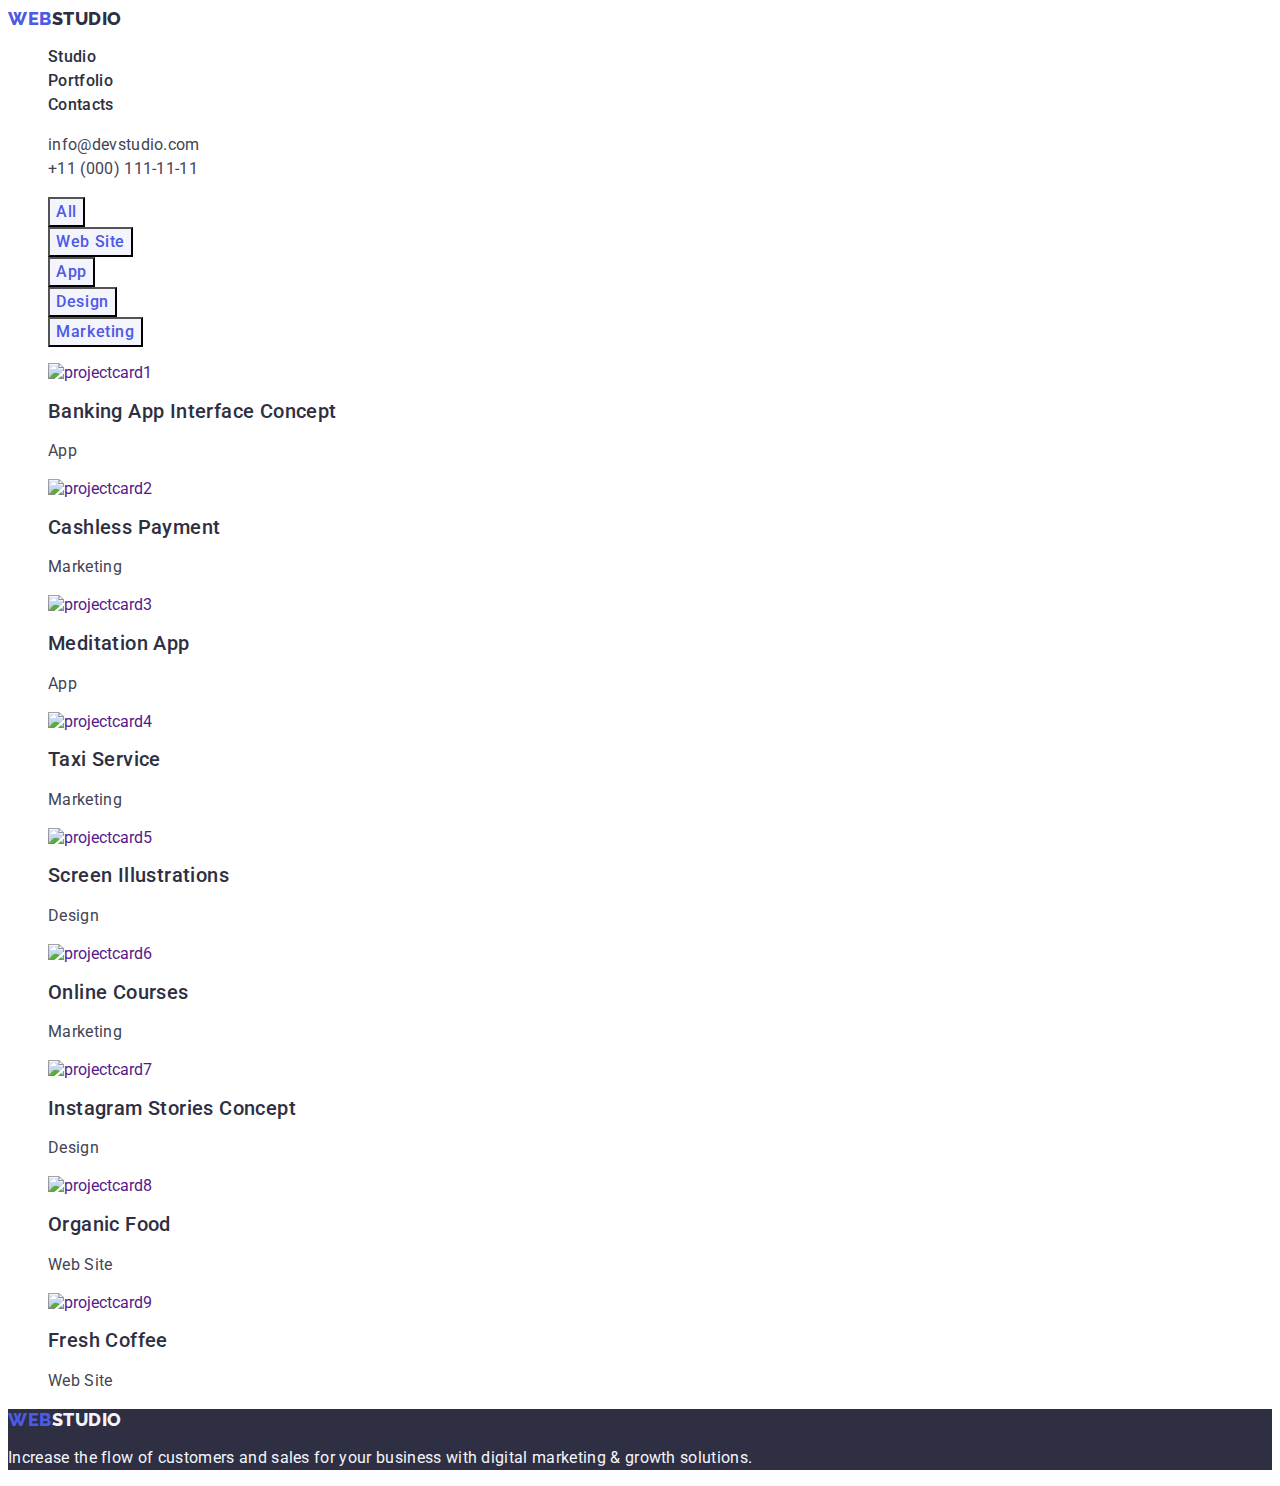
==== commit 177a0972: "clasa29" ====
--- a/portfolio.html
+++ b/portfolio.html
@@ -60,8 +60,8 @@
             <a class="project-link link" href="">
               <img
                 class="project-image"
-                src="./images/Projectcard1.jpg"
-                alt="Projectcard1"
+                src="./images/projectcard1.jpg"
+                alt="projectcard1"
                 width="360"
               />
               <h2 class="project-header">Banking App Interface Concept</h2>
@@ -72,8 +72,8 @@
             <a class="project-link link" href="">
               <img
                 class="project-image"
-                src="./images/Projectcard2.jpg"
-                alt="Projectcard2"
+                src="./images/projectcard2.jpg"
+                alt="projectcard2"
                 width="360"
               />
               <h2 class="project-header">Cashless Payment</h2>
@@ -84,8 +84,8 @@
             <a class="project-link link" href="">
               <img
                 class="project-image"
-                src="./images/Projectcard3.jpg"
-                alt="Projectcard3"
+                src="./images/projectcard3.jpg"
+                alt="projectcard3"
                 width="360"
               />
               <h2 class="project-header">Meditation App</h2>
@@ -96,8 +96,8 @@
             <a class="project-link link" href="">
               <img
                 class="project-image"
-                src="./images/Projectcard4.jpg"
-                alt="Projectcard4"
+                src="./images/projectcard4.jpg"
+                alt="projectcard4"
                 width="360"
               />
               <h2 class="project-header">Taxi Service</h2>
@@ -108,8 +108,8 @@
             <a class="project-link link" href="">
               <img
                 class="project-image"
-                src="./images/Projectcard5.jpg"
-                alt="Projectcard5"
+                src="./images/projectcard5.jpg"
+                alt="projectcard5"
                 width="360"
               />
               <h2 class="project-header">Screen Illustrations</h2>
@@ -120,8 +120,8 @@
             <a class="project-link link" href="">
               <img
                 class="project-image"
-                src="./images/Projectcard6.jpg"
-                alt="Projectcard6"
+                src="./images/projectcard6.jpg"
+                alt="projectcard6"
                 width="360"
               />
               <h2 class="project-header">Online Courses</h2>
@@ -132,8 +132,8 @@
             <a class="project-link link" href="">
               <img
                 class="project-image"
-                src="./images/Projectcard7.jpg"
-                alt="Projectcard7"
+                src="./images/projectcard7.jpg"
+                alt="projectcard7"
                 width="360"
               />
               <h2 class="project-header">Instagram Stories Concept</h2>
@@ -144,8 +144,8 @@
             <a class="project-link link" href="">
               <img
                 class="project-image"
-                src="./images/Projectcard8.jpg"
-                alt="Projectcard8"
+                src="./images/projectcard8.jpg"
+                alt="projectcard8"
                 width="360"
               />
               <h2 class="project-header">Organic Food</h2>
@@ -156,8 +156,8 @@
             <a class="project-link link" href="">
               <img
                 class="project-image"
-                src="./images/Projectcard9.jpg"
-                alt="Projectcard9"
+                src="./images/projectcard9.jpg"
+                alt="projectcard9"
                 width="360"
               />
               <h2 class="project-header">Fresh Coffee</h2>
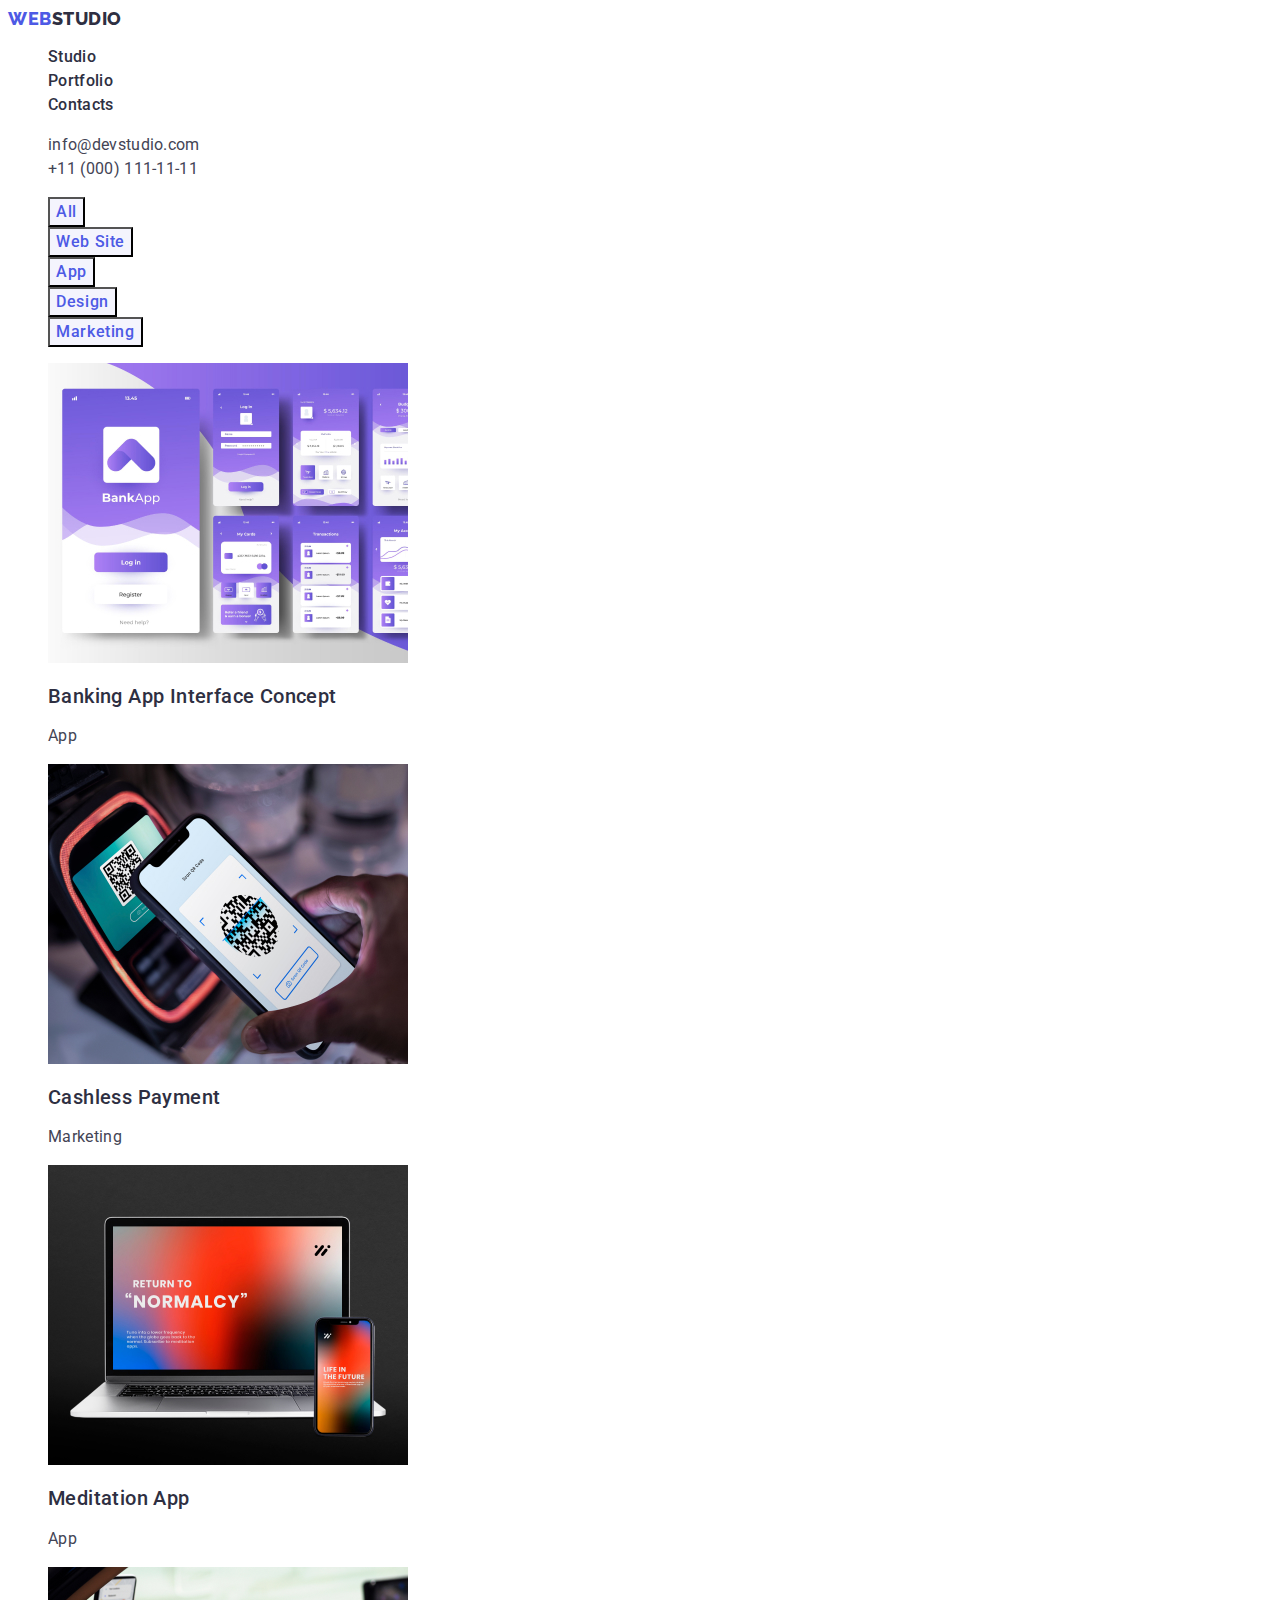
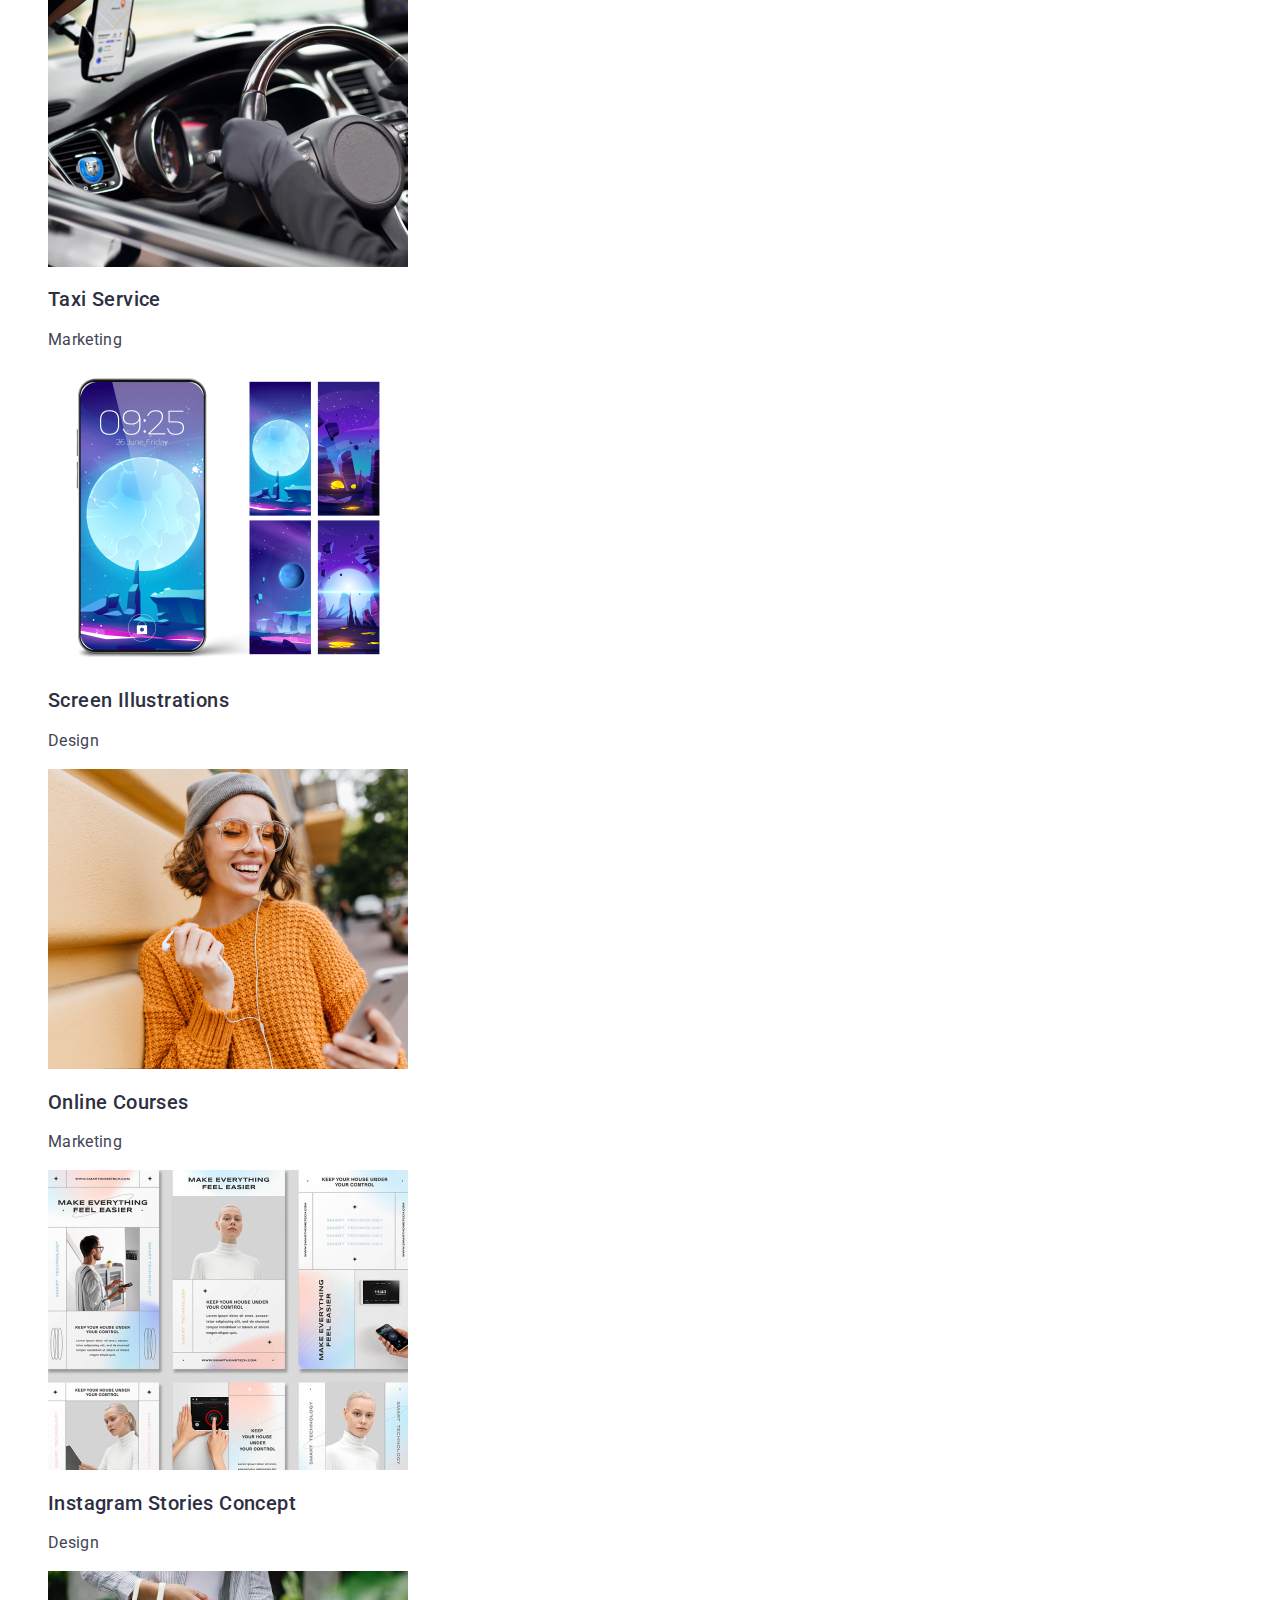
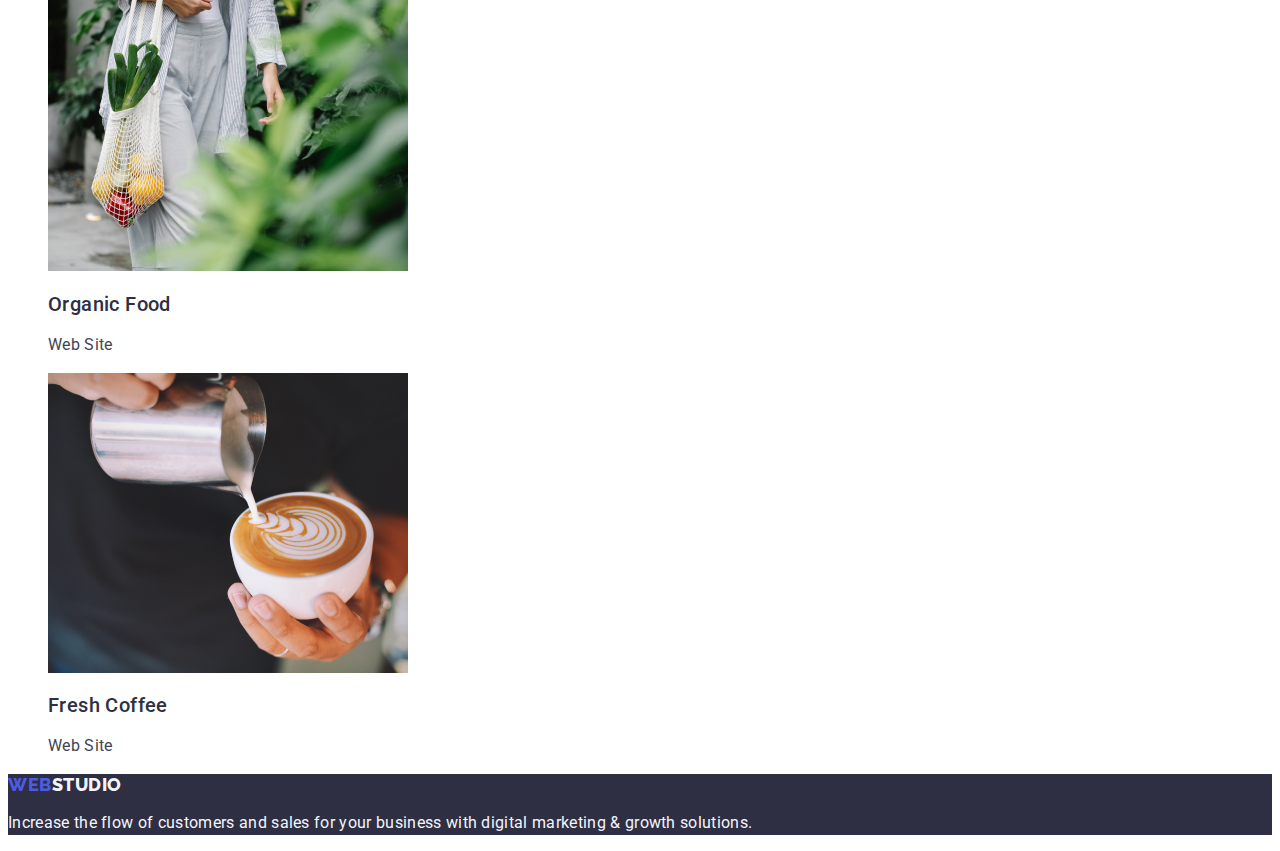
==== commit 24400ebe: "clasa30" ====
--- a/portfolio.html
+++ b/portfolio.html
@@ -60,8 +60,8 @@
             <a class="project-link link" href="">
               <img
                 class="project-image"
-                src="./images/projectcard1.jpg"
-                alt="projectcard1"
+                src="./images/Projectcard1.jpg"
+                alt="Projectcard1"
                 width="360"
               />
               <h2 class="project-header">Banking App Interface Concept</h2>
@@ -72,8 +72,8 @@
             <a class="project-link link" href="">
               <img
                 class="project-image"
-                src="./images/projectcard2.jpg"
-                alt="projectcard2"
+                src="./images/Projectcard2.jpg"
+                alt="Projectcard2"
                 width="360"
               />
               <h2 class="project-header">Cashless Payment</h2>
@@ -84,8 +84,8 @@
             <a class="project-link link" href="">
               <img
                 class="project-image"
-                src="./images/projectcard3.jpg"
-                alt="projectcard3"
+                src="./images/Projectcard3.jpg"
+                alt="Projectcard3"
                 width="360"
               />
               <h2 class="project-header">Meditation App</h2>
@@ -96,8 +96,8 @@
             <a class="project-link link" href="">
               <img
                 class="project-image"
-                src="./images/projectcard4.jpg"
-                alt="projectcard4"
+                src="./images/Projectcard4.jpg"
+                alt="Projectcard4"
                 width="360"
               />
               <h2 class="project-header">Taxi Service</h2>
@@ -108,8 +108,8 @@
             <a class="project-link link" href="">
               <img
                 class="project-image"
-                src="./images/projectcard5.jpg"
-                alt="projectcard5"
+                src="./images/Projectcard5.jpg"
+                alt="Projectcard5"
                 width="360"
               />
               <h2 class="project-header">Screen Illustrations</h2>
@@ -120,8 +120,8 @@
             <a class="project-link link" href="">
               <img
                 class="project-image"
-                src="./images/projectcard6.jpg"
-                alt="projectcard6"
+                src="./images/Projectcard6.jpg"
+                alt="Projectcard6"
                 width="360"
               />
               <h2 class="project-header">Online Courses</h2>
@@ -132,8 +132,8 @@
             <a class="project-link link" href="">
               <img
                 class="project-image"
-                src="./images/projectcard7.jpg"
-                alt="projectcard7"
+                src="./images/Projectcard7.jpg"
+                alt="Projectcard7"
                 width="360"
               />
               <h2 class="project-header">Instagram Stories Concept</h2>
@@ -144,8 +144,8 @@
             <a class="project-link link" href="">
               <img
                 class="project-image"
-                src="./images/projectcard8.jpg"
-                alt="projectcard8"
+                src="./images/Projectcard8.jpg"
+                alt="Projectcard8"
                 width="360"
               />
               <h2 class="project-header">Organic Food</h2>
@@ -156,8 +156,8 @@
             <a class="project-link link" href="">
               <img
                 class="project-image"
-                src="./images/projectcard9.jpg"
-                alt="projectcard9"
+                src="./images/Projectcard9.jpg"
+                alt="Projectcard9"
                 width="360"
               />
               <h2 class="project-header">Fresh Coffee</h2>
